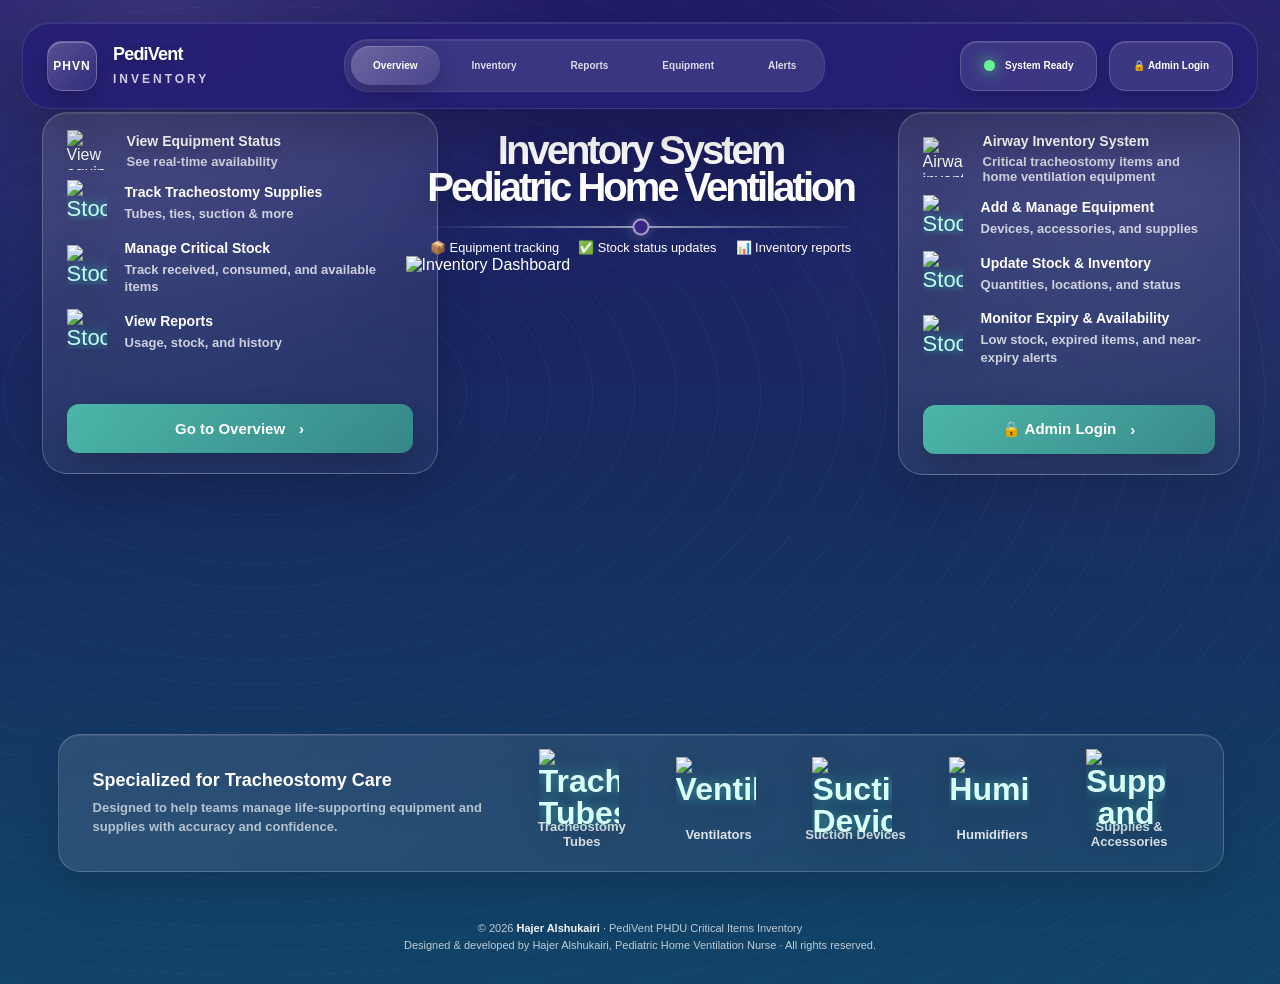
==== index.html @ 20206767 "Add files via upload" ====
<!DOCTYPE html>
<html lang="en">
<head>
  <meta charset="UTF-8" />
  <meta name="viewport" content="width=device-width, initial-scale=1.0" />
  <meta name="author" content="Hajer Alshukairi" />
  <title>PediVent Inventory</title>

  <style>
    * {
      margin: 0;
      padding: 0;
      box-sizing: border-box;
    }

    html,
    body {
      width: 100%;
      min-height: 100%;
      font-family: Arial, Helvetica, sans-serif;
      background: #171b4b;
      overflow-x: hidden;
    }

    body {
      color: #fff;
    }

    .app-copyright{
      position: relative;
      z-index: 2;
      width: min(93%, 1720px);
      margin: 0 auto;
      padding: 20px 16px 30px;
      text-align: center;
      font-size: 11px;
      line-height: 1.55;
      color: rgba(255,255,255,0.72);
    }

    .app-copyright strong{
      color: rgba(255,255,255,0.95);
      font-weight: 800;
    }

    .page {
      width: 100%;
      min-height: 100vh;
      position: relative;
      overflow: hidden;
      background-image:
        linear-gradient(
          180deg,
          rgba(65, 37, 170, 0.30) 0%,
          rgba(32, 93, 170, 0.15) 45%,
          rgba(0, 178, 178, 0.18) 100%
        ),
        url("media/Purple And White Modern Mobile App Promotion Instagram Post.png");
      background-size: cover;
      background-position: center;
      background-repeat: no-repeat;
    }

    .page::before {
      content: "";
      position: absolute;
      inset: 0;
      background:
        radial-gradient(circle at 12% 0%, rgba(255,255,255,0.10), transparent 27%),
        radial-gradient(circle at 90% 20%, rgba(255,255,255,0.08), transparent 28%),
        linear-gradient(180deg, rgba(25, 19, 112, 0.18), rgba(0, 188, 188, 0.10));
      pointer-events: none;
      z-index: 0;
    }

    .page::after {
      content: "";
      position: absolute;
      inset: 0;
      background-image:
        repeating-radial-gradient(
          ellipse at 20% 40%,
          rgba(120, 220, 255, 0.16) 0 1px,
          transparent 1px 42px
        );
      opacity: 0.35;
      pointer-events: none;
      z-index: 0;
    }

    /* ================= NAVBAR ================= */

    .navbar {
      position: fixed;
      top: 22px;
      left: 50%;
      transform: translateX(-50%);
      width: min(93%, 1720px);
      min-height: 86px;
      z-index: 50;

      display: grid;
      grid-template-columns: auto 1fr auto;
      align-items: center;
      gap: 24px;

      padding: 16px 24px;
      border-radius: 28px;

      background: rgba(39, 32, 118, 0.92);
      border: 1px solid rgba(255, 255, 255, 0.10);
      box-shadow:
        0 22px 60px rgba(0, 0, 0, 0.26),
        inset 0 1px 0 rgba(255,255,255,0.10);
      backdrop-filter: blur(14px);
    }

    .brand {
      display: flex;
      align-items: center;
      gap: 16px;
      white-space: nowrap;
    }

    .logo {
      width: 50px;
      height: 50px;
      border-radius: 15px;

      display: flex;
      align-items: center;
      justify-content: center;

      color: #ffffff;
      font-size: 12px;
      font-weight: 900;
      letter-spacing: 1px;

      background: linear-gradient(135deg, rgba(255,255,255,0.22), rgba(255,255,255,0.06));
      border: 1px solid rgba(255, 255, 255, 0.22);
      box-shadow:
        inset 0 1px 0 rgba(255,255,255,0.30),
        0 10px 22px rgba(0,0,0,0.22);
    }

    .brand h2 {
      color: #ffffff;
      font-size: 18px;
      line-height: 1;
      font-weight: 900;
      letter-spacing: -0.8px;
      text-shadow: 0 4px 12px rgba(0,0,0,0.25);
    }

    .brand span {
      display: block;
      margin-top: 9px;
      color: rgba(255,255,255,0.78);
      font-size: 12px;
      font-weight: 900;
      text-transform: uppercase;
      letter-spacing: 3px;
    }

    .nav-links {
      justify-self: center;
      display: flex;
      align-items: center;
      justify-content: center;
      gap: 10px;
      padding: 6px;
      border-radius: 24px;

      background: rgba(255,255,255,0.10);
      border: 1px solid rgba(255,255,255,0.07);
      box-shadow: inset 0 1px 0 rgba(255,255,255,0.08);
    }

    .nav-links a {
      text-decoration: none;
      color: rgba(255,255,255,0.82);
      font-size: 10px;
      font-weight: 900;
      padding: 15px 30px;
      border-radius: 19px;
      transition: 0.25s ease;
    }

    .nav-links a:hover {
      color: #ffffff;
      background: rgba(255,255,255,0.13);
    }

    .nav-links a.active {
      color: #ffffff;
      background: linear-gradient(135deg, rgba(255,255,255,0.24), rgba(255,255,255,0.08));
      box-shadow:
        0 10px 22px rgba(0,0,0,0.20),
        inset 0 1px 0 rgba(255,255,255,0.18);
    }

    .nav-actions {
      display: flex;
      align-items: center;
      justify-content: flex-end;
      gap: 12px;
      white-space: nowrap;
    }

    .status-pill,
    .admin-login-btn {
      height: 50px;
      padding: 0 23px;
      border-radius: 17px;

      display: inline-flex;
      align-items: center;
      justify-content: center;
      gap: 10px;

      color: #ffffff;
      font-size: 10px;
      font-weight: 900;
      text-decoration: none;

      background: rgba(255,255,255,0.10);
      border: 1px solid rgba(255,255,255,0.18);
      box-shadow:
        inset 0 1px 0 rgba(255,255,255,0.12),
        0 8px 20px rgba(0,0,0,0.16);
    }

    .status-dot {
      width: 11px;
      height: 11px;
      border-radius: 50%;
      background: #66f394;
      box-shadow: 0 0 15px rgba(102, 243, 148, 0.95);
    }

    .admin-login-btn:hover {
      transform: translateY(-2px);
      background: rgba(255,255,255,0.16);
    }

    /* ================= HERO ================= */

    .hero {
      position: relative;
      z-index: 2;
      min-height: 100vh;
      padding: 116px 4.5vw 28px;
      display: grid;
      grid-template-rows: auto 1fr auto;
      gap: 18px;
    }

    .hero-header {
      text-align: center;
      margin-top: 0;
      position: relative;
      z-index: 5;
    }

    .hero-title {
      font-size: clamp(40px, 3vw, 60px);
      line-height: 0.93;
      font-weight: 900;
      letter-spacing: -3px;
      color: #ffffff;
      text-shadow: 0 10px 28px rgba(0,0,0,0.35);
      margin-bottom: 20px;
      margin-top: 1rem;
    }

    .divider {
      width: min(430px, 42vw);
      height: 2px;
      margin: 0 auto 12px;
      background: linear-gradient(
        to right,
        transparent,
        rgba(255,255,255,0.55),
        transparent
      );
      position: relative;
    }

    .divider::after {
      content: "";
      width: 13px;
      height: 13px;
      border-radius: 50%;
      position: absolute;
      left: 50%;
      top: 50%;
      transform: translate(-50%, -50%);
      background: #392786;
      border: 2px solid rgba(255,255,255,0.55);
      box-shadow: 0 0 12px rgba(255,255,255,0.25);
    }

    .hero-subtitle {
      font-size: clamp(12px, 1vw, 17px);
      font-weight: 400;
      color: rgba(255,255,255,0.94);
      margin-bottom: 2px;
      text-shadow: 0 5px 14px rgba(0,0,0,0.20);
    }

    .features {
      display: flex;
      align-items: center;
      justify-content: center;
      flex-wrap: wrap;
      gap: 19px;
      margin-bottom: 15px;
      color: #ffffff;
      font-size: clamp(10px, 1vw, 16px);
      font-weight: 500;
    }

    .buttons {
      display: flex;
      align-items: center;
      justify-content: center;
      gap: 14px;
      flex-wrap: wrap;
    }

    .green-btn {
      border: none;
      min-width: 180px;
      height: 40px;
      padding: 0 10px;
      border-radius: 9px;
      color: #123326;
      font-size: 12px;
      font-weight: 800;

      background: linear-gradient(135deg, #a9f3bc, #6dd78a);
      box-shadow:
        0 14px 25px rgba(0,0,0,0.20),
        inset 0 1px 0 rgba(255,255,255,0.36);
      cursor: pointer;
    }

    .green-btn:hover {
      transform: translateY(-2px);
      filter: brightness(1.04);
    }

    /* ================= MAIN AREA ================= */

.showcase {
  position: relative;
  z-index: 4;
  width: 100%; margin-top: 6rem;
  max-width: 1740px;
  display: grid;
  grid-template-columns: 300px minmax(460px, 1fr) 420px;
  align-items: start;
}

.center-visual {
  position: relative;
  display: flex;
  align-items: flex-end;
  justify-content: center;
  margin-top: -8rem; margin-right: -7rem;
}

    .main-img {
      width: min(500px, 100%);
      max-height: 330px;
      object-fit: contain;
      filter: drop-shadow(0 35px 42px rgba(0,0,0,0.48));
      z-index: 3;
    }

    /* ================= SIDE GLASS CARDS ================= */

    .info-card {
      position: relative;
      min-height: 310px;
      padding: 20px 24px;
      border-radius: 25px;
      overflow: hidden;

      background: linear-gradient(
        160deg,
        rgba(255,255,255,0.13),
        rgba(255,255,255,0.045)
      );
      border: 1px solid rgba(255,255,255,0.22);
      box-shadow:
        inset 0 1px 0 rgba(255,255,255,0.12),
        0 22px 45px rgba(0,0,0,0.16);
      backdrop-filter: blur(14px);
    }

.info-card.left {
  justify-self: start;
  margin-top: -17rem;
  margin-left: -1rem; width: 120%;
}

.info-card.right {
  justify-self: end;
  width: 90% !important;
  margin-top: -10rem;
  margin-right: -1rem !important;
}

    .card-title-row {
      display: grid;
      grid-template-columns: 44px 1fr;
      gap: 16px;
      align-items: center;
      margin-bottom: 15px;
    }

.card-main-icon, .mini-icon {
  width: 30px;
  height: 30px;
  border-radius: 15px;
  display: grid;
  place-items: center;
  overflow: visible;
}

.card-main-icon img, .mini-icon img {
  width: 40px; margin-top: -0.4rem;
  height: 40px;
  object-fit: contain;
  display: block;
  filter: drop-shadow(0 8px 14px rgba(0,0,0,0.25));
}

    .card-title-row h3 {
      color: #ffffff;
      font-size: 14px;
      font-weight: 900;
      margin-bottom: 5px;
      text-shadow: 0 4px 12px rgba(0,0,0,0.20);
    }

    .card-title-row p {
      color: rgba(255,255,255,0.77);
      font-size: 13px;
      font-weight: 700;
    }

    .mini-list {
      display: flex;
      flex-direction: column;
      gap: 17px;
    }

    .mini-item {
      display: grid;
      grid-template-columns: 42px 1fr;
      gap: 16px;
      align-items: center;
    }

    .mini-icon {
      width: 38px;
      height: 38px;
      display: grid;
      place-items: center;
      font-size: 22px;
      color: #bffff0;
      text-shadow: 0 0 12px rgba(69,255,218,0.65);
    }

    .mini-item h4 {
      color: #ffffff;
      font-size: 14px;
      font-weight: 900;
      margin-bottom: 5px;
    }

    .mini-item p {
      color: rgba(255,255,255,0.76);
      font-size: 13px;
      line-height: 1.35;
      font-weight: 600;
    }

    .card-btn {
      width: 100%;
      height: 49px;
      border: none;
      border-radius: 12px;
      margin-top: 21px;

      display: flex;
      align-items: center;
      justify-content: center;
      gap: 14px;

      color: #ffffff;
      font-size: 15px;
      font-weight: 900;
      text-decoration: none;

      background: linear-gradient(135deg, rgba(87, 224, 188, 0.75), rgba(64, 170, 150, 0.70));
      box-shadow: 0 15px 30px rgba(0,0,0,0.18);
    }

    .right .card-btn {
        background: linear-gradient(135deg, rgba(87, 224, 188, 0.75), rgba(64, 170, 150, 0.70));
      box-shadow: 0 15px 30px rgba(0,0,0,0.18);
    }

    .card-btn:hover {
      transform: translateY(-2px);
      filter: brightness(1.08);
    }

    .side-img {
      position: absolute;
      pointer-events: none;
      user-select: none;
      object-fit: contain;
      filter: drop-shadow(0 22px 30px rgba(0,0,0,0.35));
    }

    .trach-img {
      left: -85px;
      bottom: 55px;
      width: 180px;
      transform: rotate(-5deg);
    }

    .vent-img {
      right: -120px;
      bottom: -6px;
      width: 250px;
    }

    .right .mini-list {
      width: 72%;
      position: relative;
      z-index: 3;
    }

    .right .card-title-row {
      width: 72%;
      position: relative;
      z-index: 3;
    }

    .right .card-btn {
      width: 76%;
      position: relative;
      z-index: 3;
    }

    /* ================= BOTTOM BAR ================= */

    .bottom-panel {
      position: relative;
      z-index: 4;
      width: min(2260px, 100%);
      margin: 0 auto 0;
      padding: 22px 34px;
      border-radius: 22px;
      margin-top: -2rem;
      display: grid;
      grid-template-columns: 1.2fr 2fr;
      align-items: center;
      gap: 30px;

      background: linear-gradient(
        135deg,
        rgba(255,255,255,0.11),
        rgba(255,255,255,0.04)
      );
      border: 1px solid rgba(255,255,255,0.18);
      box-shadow:
        inset 0 1px 0 rgba(255,255,255,0.10),
        0 18px 38px rgba(0,0,0,0.12);
      backdrop-filter: blur(14px);
    }

    .bottom-text h3 {
      font-size: 18px;
      font-weight: 900;
      color: #ffffff;
      margin-bottom: 8px;
    }

    .bottom-text p {
      color: rgba(255,255,255,0.66);
      font-size: 13px;
      line-height: 1.45;
      font-weight: 600;
    }

    .equipment-row {
      display: grid;
      grid-template-columns: repeat(5, 1fr);
      gap: 18px;
      align-items: center;
    }

    .equipment-item {
      text-align: center;
      color: rgba(255,255,255,0.85);
      font-size: 13px;
      font-weight: 700;
    }

    .equipment-item .eq-icon {
      display: block;
      margin-bottom: 8px;
      font-size: 32px;
      line-height: 1;
      color: #d8fff8;
      text-shadow: 0 0 14px rgba(105,255,232,0.48);
    }

    /* ================= RESPONSIVE ================= */

    @media (max-width: 1400px) {
      .navbar {
        width: calc(100% - 44px);
      }

      .showcase {
        grid-template-columns: 330px minmax(420px, 1fr) 380px;
        gap: 18px;
      }

      .nav-links a {
        padding: 14px 22px;
      }

      .main-img {
        width: min(560px, 100%);
      }

      .vent-img {
        right: -105px;
        width: 230px;
      }
    }

    @media (max-width: 1180px) {
      .navbar {
        grid-template-columns: 1fr;
        position: absolute;
      }

      .brand,
      .nav-actions {
        justify-content: center;
      }

      .nav-links {
        width: 100%;
        overflow-x: auto;
        justify-content: flex-start;
      }

      .nav-links::-webkit-scrollbar {
        display: none;
      }

      .hero {
        padding-top: 270px;
      }

      .showcase {
        grid-template-columns: 1fr;
      }

      .info-card {
        width: min(720px, 100%);
        justify-self: center !important;
        min-height: auto;
      }

      .center-visual {
        order: -1;
      }

      .right .mini-list,
      .right .card-title-row,
      .right .card-btn {
        width: 100%;
      }

      .vent-img,
      .trach-img {
        opacity: 0.22;
      }

      .bottom-panel {
        grid-template-columns: 1fr;
        text-align: center;
        margin-bottom: 30px;
      }
    }

    @media (max-width: 768px) {
      body {
        overflow-y: auto;
      }

      .page {
        min-height: 100vh;
      }

      .navbar {
        top: 12px;
        width: calc(100% - 22px);
        border-radius: 22px;
        padding: 14px;
        gap: 12px;
      }

      .brand h2 {
        font-size: 22px;
      }

      .brand span {
        font-size: 13px;
        letter-spacing: 2px;
      }

      .logo {
        width: 52px;
        height: 52px;
        border-radius: 18px;
        font-size: 14px;
      }

      .nav-links {
        gap: 6px;
        border-radius: 17px;
      }

      .nav-links a {
        font-size: 13px;
        padding: 11px 15px;
        border-radius: 14px;
      }

      .nav-actions {
        flex-wrap: wrap;
      }

      .status-pill,
      .admin-login-btn {
        height: 42px;
        font-size: 13px;
        padding: 0 14px;
      }

      .hero {
        padding: 255px 16px 28px;
        gap: 22px;
      }

      .hero-title {
        font-size: clamp(38px, 12vw, 56px);
        letter-spacing: -1.5px;
      }

      .divider {
        width: 75%;
      }

      .features {
        gap: 10px;
        line-height: 1.5;
      }

      .green-btn {
        height: 43px;
        min-width: 150px;
        font-size: 14px;
      }

      .center-visual {
        min-height: 280px;
      }

      .main-img {
        width: 100%;
        max-height: 300px;
      }

      .info-card {
        padding: 24px 22px;
        border-radius: 22px;
      }

      .trach-img,
      .vent-img {
        display: none;
      }

      .bottom-panel {
        width: 100%;
        padding: 22px 18px;
      }

      .equipment-row {
        grid-template-columns: repeat(2, 1fr);
      }
    }

    @media (max-width: 430px) {
      .hero {
        padding-top: 270px;
      }

      .hero-title {
        font-size: 38px;
      }

      .hero-subtitle {
        font-size: 14px;
      }

      .features {
        font-size: 13px;
      }

      .buttons {
        gap: 9px;
      }

      .green-btn {
        min-width: 135px;
        padding: 0 12px;
      }

      .mini-item {
        grid-template-columns: 34px 1fr;
        gap: 12px;
      }

      .mini-item h4 {
        font-size: 14px;
      }

      .mini-item p {
        font-size: 12px;
      }

      .equipment-row {
        grid-template-columns: 1fr;
      }
    }



    .info-card.right {
  justify-self: end;
  width: 80%;
  margin-top: -17rem;
  margin-right: -1rem;
}

.right .card-title-row {
  width: 100%;
  position: relative;
  z-index: 3;
  grid-template-columns: 44px minmax(0, 1fr);
}

.right .mini-list {
  width: 100%;
  position: relative;
  z-index: 3;
}

.right .card-btn {
  width: 100%;
  position: relative;
  z-index: 3; 
}

.equipment-item .eq-icon {
  width: 54px;
  height: 54px;
  margin: 0 auto 8px;
  display: grid;
  place-items: center;
}

.equipment-item .eq-icon img {
  width: 80px;
  height: 80px;
  object-fit: contain;
  display: block; margin-top: -0.5rem; margin-left: -1REM;
  filter: drop-shadow(0 8px 14px rgba(0,0,0,0.25));
}
  

/* ================= LOGIN POPUP - Same method as index(17) ================= */
.popup-overlay{
  position:fixed;
  inset:0;
  display:none;
  align-items:center;
  justify-content:center;
  background:rgba(12,14,30,.58);
  backdrop-filter:blur(12px);
  z-index:9999;
  padding:22px;
  animation:loginFadeIn .25s ease;
}

.popup-overlay.show{
  display:flex;
}

@keyframes loginFadeIn{
  from{opacity:0;}
  to{opacity:1;}
}

.popup-content{
  position:relative;
  animation:popupZoom .35s ease;
}

@keyframes popupZoom{
  from{transform:scale(.94) translateY(15px); opacity:0;}
  to{transform:scale(1) translateY(0); opacity:1;}
}

.close-btn{
  position:absolute;
  top:-18px;
  right:-18px;
  width:42px;
  height:42px;
  border:none;
  border-radius:50%;
  background:#fff;
  color:#222;
  font-size:28px;
  line-height:1;
  cursor:pointer;
  z-index:200;
  box-shadow:0 10px 28px rgba(0,0,0,.25);
  transition:.2s ease;
}

.close-btn:hover{
  transform:rotate(90deg) scale(1.06);
  color:#ef4444;
}

.login-wrapper{
  position:relative;
  width:900px;
  max-width:calc(100vw - 40px);
  height:540px;
  background:#fff;
  border-radius:32px;
  overflow:hidden;
  box-shadow:0 35px 90px rgba(0,0,0,.28);
}

.form-container{
  position:absolute;
  top:0;
  height:100%;
  width:50%;
  display:flex;
  align-items:center;
  justify-content:center;
  flex-direction:column;
  padding:46px;
  transition:all .75s cubic-bezier(.68,-.55,.27,1.55);
  background:#fff;
  color:#1f2335;
}

.form-container h1{
  font-size:34px;
  margin-bottom:8px;
  letter-spacing:-.5px;
  color:#1f2335;
}

.formHint{
  color:#8a8677;
  font-size:14px;
  margin-bottom:22px;
  text-align:center;
}

.input-group{
  position:relative;
  width:100%;
  margin:8px 0;
}

.input-group input,
.input-group select{
  width:100%;
  padding:15px 46px 15px 16px;
  border:none;
  outline:none;
  background:#f1f2f7;
  border-radius:14px;
  font-size:14px;
  color:#222;
  transition:.2s ease;
}

.input-group input:focus,
.input-group select:focus{
  background:#fff;
  box-shadow:0 0 0 3px rgba(108,92,231,.16);
}

.inputIcon{
  position:absolute;
  right:15px;
  top:50%;
  transform:translateY(-50%);
  color:#8c90a1;
  font-size:17px;
  user-select:none;
}

.eyeBtn{
  position:absolute;
  right:10px;
  top:50%;
  transform:translateY(-50%);
  border:none;
  background:transparent;
  cursor:pointer;
  font-size:18px;
  padding:6px;
}

.formRow{
  width:100%;
  display:flex;
  align-items:center;
  justify-content:space-between;
  gap:12px;
  margin:10px 0 12px;
  font-size:13px;
  color:#8a8677;
}

.formRow label{
  display:flex;
  align-items:center;
  gap:7px;
  cursor:pointer;
  white-space:nowrap;
}

.formRow a{
  color:#4b39d6;
  text-decoration:none;
  font-weight:700;
}

.main-btn{
  width:100%;
  border:none;
  border-radius:999px;
  padding:14px 20px;
  margin-top:6px;
  background:linear-gradient(135deg,#6c5ce7,#9b8cff);
  color:#fff;
  font-weight:900;
  letter-spacing:.6px;
  cursor:pointer;
  transition:.25s ease;
  box-shadow:0 12px 24px rgba(108,92,231,.28);
}

.main-btn:hover{
  transform:translateY(-2px);
  box-shadow:0 16px 30px rgba(108,92,231,.36);
}

.messageBox{
  width:100%;
  min-height:24px;
  margin-top:12px;
  font-size:13px;
  text-align:center;
  font-weight:700;
}

.messageBox.success{color:#16a34a;}
.messageBox.error{color:#ef4444;}

.change-password-overlay{
  position:fixed;
  inset:0;
  display:none;
  align-items:center;
  justify-content:center;
  background:rgba(12,14,30,.65);
  backdrop-filter:blur(12px);
  z-index:10000;
  padding:22px;
}

.change-password-overlay.show{
  display:flex;
}

.change-password-box{
  width:420px;
  max-width:calc(100vw - 40px);
  background:#fff;
  border-radius:24px;
  padding:36px 32px;
  box-shadow:0 35px 90px rgba(0,0,0,.28);
  text-align:center;
}

.change-password-box h2{
  font-size:28px;
  margin-bottom:8px;
  color:#1f2335;
}

.change-password-box p{
  color:#8a8677;
  font-size:14px;
  margin-bottom:22px;
}

.change-password-box .input-group{
  margin:10px 0;
}

.signup-notice-overlay{
  position:fixed;
  inset:0;
  width:100vw;
  height:100vh;
  display:none;
  align-items:center;
  justify-content:center;
  background:rgba(12,14,30,.65);
  backdrop-filter:blur(12px);
  z-index:10001;
  padding:22px;
  animation:loginFadeIn .25s ease;
}

.signup-notice-overlay.show{
  display:flex;
}

.signup-notice-box{
  position:relative;
  width:440px;
  max-width:calc(100vw - 40px);
  background:#fff;
  border-radius:24px;
  padding:38px 34px 32px;
  box-shadow:0 35px 90px rgba(0,0,0,.28);
  text-align:center;
  animation:popupZoom .35s ease;
}

.signup-notice-icon{
  width:64px;
  height:64px;
  margin:0 auto 16px;
  border-radius:18px;
  display:grid;
  place-items:center;
  font-size:30px;
  background:linear-gradient(135deg,#fff7ed,#ffedd5);
}

.signup-notice-box h2{
  font-size:26px;
  margin-bottom:12px;
  color:#1f2335;
}

.signup-notice-box p{
  color:#5b6478;
  font-size:15px;
  margin:0 auto 26px;
  line-height:1.6;
  max-width:320px;
}

.signup-notice-actions{
  display:flex;
  justify-content:center;
}

.signup-notice-actions .main-btn{
  min-width:140px;
  height:44px;
}

.page-section.hidden{display:none !important;}

.reports-content{
  position:relative;
  z-index:4;
  width:100%;
  max-width:min(93%,1200px);
  margin:-1.5rem auto 0;
  padding:0 24px 40px;
}

.reports-panel{
        background: linear-gradient(
        160deg,
        rgba(255,255,255,0.13),
        rgba(255,255,255,0.045)
      );
      border: 1px solid rgba(255,255,255,0.22);
      box-shadow:
        inset 0 1px 0 rgba(255,255,255,0.12),
        0 22px 45px rgba(0,0,0,0.16);
      backdrop-filter: blur(14px);
  border-radius:28px;
  padding:28px 32px 32px;
  box-shadow:0 35px 90px rgba(0,0,0,.28);
  color:#1f2335;
}

.reports-panel .report-sub{
  color:#5b6478;
  font-size:14px;
  margin-bottom:20px;
}

.report-summary{
  display:grid;
  grid-template-columns:repeat(4,1fr);
  gap:12px;
  margin-bottom:22px;
}

.report-kpi{
  background:#f8fbff;
  border:1px solid #e3edf8;
  border-radius:16px;
  padding:14px;
}

.report-kpi small{
  display:block;
  color:#71829e;
  font-size:11px;
  font-weight:700;
  margin-bottom:6px;
}

.report-kpi strong{
  display:block;
  color:#1f2335;
  font-size:22px;
}

.report-table{
  width:100%;
  border-collapse:collapse;
  font-size:13px;
}

.report-table th,
.report-table td{
  padding:12px 10px;
  text-align:left;
  border-bottom:1px solid #e8eef5;
}

.report-table th{
  color:#516987;
  font-size:12px;
  font-weight:800;
  background:#f8fbff;
}

.report-table td{color:#1f2335;}

.report-badge{
  display:inline-block;
  padding:4px 10px;
  border-radius:999px;
  font-size:11px;
  font-weight:800;
}

.report-badge.ok{background:#ecfdf3;color:#15803d;}
.report-badge.low{background:#fff7ed;color:#c2410c;}
.report-badge.critical{background:#fef2f2;color:#dc2626;}
.report-badge.expired{background:#fef2f2;color:#dc2626;}
.report-badge.near{background:#fff7ed;color:#c2410c;}

.report-purpose{
  background:#f8fbff;
  border:1px solid #e3edf8;
  border-radius:16px;
  padding:14px 16px;
  margin-bottom:18px;
  color:#516987;
  font-size:13px;
  line-height:1.55;
}

.report-purpose strong{color:#1f2335;}

.report-links{
  display:flex;
  flex-wrap:wrap;
  gap:10px;
  margin-bottom:18px;
}

.report-links a{
  font-size:12px;
  font-weight:800;
  color:#1d4ed8;
  text-decoration:none;
  background:#eff6ff;
  padding:8px 12px;
  border-radius:999px;
}

.report-toolbar{
  display:flex;
  flex-wrap:wrap;
  align-items:center;
  justify-content:space-between;
  gap:12px;
  margin-bottom:18px;
}

.report-data-status{
  margin:0;
  display:inline-flex;
  align-items:center;
  gap:8px;
  font-size:12px;
  font-weight:700;
  color:rgba(255,255,255,0.88);
  padding:8px 14px;
  border-radius:999px;
  background:rgba(255,255,255,0.10);
  border:1px solid rgba(255,255,255,0.18);
  backdrop-filter:blur(8px);
  line-height:1.35;
}

.report-data-status::before{
  content:'';
  width:7px;
  height:7px;
  border-radius:50%;
  flex-shrink:0;
  background:rgba(255,255,255,0.55);
}

.report-data-status.loading{
  color:rgba(255,255,255,0.85);
  border-color:rgba(147,197,253,0.32);
  background:rgba(147,197,253,0.12);
}

.report-data-status.loading::before{
  background:#93c5fd;
  animation:reportStatusPulse 1.2s ease infinite;
}

.report-data-status.ok{
  color:rgba(255,255,255,0.94);
  border-color:rgba(255,255,255,0.24);
  background:rgba(255,255,255,0.13);
}

.report-data-status.ok::before{
  background:linear-gradient(135deg,#a9f3bc,#6dd78a);
  box-shadow:0 0 10px rgba(109,215,138,0.45);
}

.report-data-status.error{
  color:rgba(255,255,255,0.92);
  border-color:rgba(252,165,165,0.34);
  background:rgba(254,202,202,0.10);
}

.report-data-status.error::before{
  background:#fca5a5;
  box-shadow:0 0 8px rgba(252,165,165,0.35);
}

@keyframes reportStatusPulse{
  0%,100%{opacity:1;transform:scale(1);}
  50%{opacity:.4;transform:scale(.82);}
}

.report-refresh-btn{
  border:1px solid rgba(255,255,255,0.22);
  background:rgba(255,255,255,0.10);
  color:rgba(255,255,255,0.92);
  padding:8px 14px;
  border-radius:999px;
  font-size:12px;
  font-weight:800;
  cursor:pointer;
  backdrop-filter:blur(8px);
  transition:background .2s ease, border-color .2s ease;
}

.report-refresh-btn:hover{
  background:rgba(255,255,255,0.18);
  border-color:rgba(255,255,255,0.32);
}
.report-refresh-btn:disabled{opacity:.55;cursor:not-allowed;}

.report-filter-group{
  flex:1;
  min-width:180px;
}

.report-filter-row{
  display:flex;
  flex-wrap:wrap;
  gap:14px;
  margin-bottom:16px;
}

.report-filter-label{
  display:block;
  font-size:11px;
  font-weight:800;
  color:#71829e;
  margin-bottom:8px;
  letter-spacing:.04em;
  text-transform:uppercase;
}

.report-filter-select{
  width:100%;
  border:1px solid #dbe7f5;
  background:#fff;
  color:#1f2335;
  padding:10px 14px;
  border-radius:14px;
  font-size:13px;
  font-weight:700;
  cursor:pointer;
  outline:none;
  appearance:none;
  background-image:url("data:image/svg+xml,%3Csvg xmlns='http://www.w3.org/2000/svg' width='12' height='8' viewBox='0 0 12 8'%3E%3Cpath fill='%23516987' d='M1 1l5 5 5-5'/%3E%3C/svg%3E");
  background-repeat:no-repeat;
  background-position:right 14px center;
  padding-right:36px;
}

.report-filter-select:hover{border-color:#b8cce8;}
.report-filter-select:focus{
  border-color:#1d4ed8;
  box-shadow:0 0 0 3px rgba(29,78,216,.12);
}

.report-table-wrap{
  overflow:auto;
  border:1px solid #e8eef5;
  border-radius:16px;
}

@media (max-width:760px){
  .report-summary{grid-template-columns:1fr 1fr;}
  .report-table{font-size:12px;}
}

.sign-in{
  left:0;
  z-index:2;
}

.sign-up{
  left:0;
  opacity:0;
  z-index:1;
}

.login-wrapper.active .sign-in{
  transform:translateX(100%);
  opacity:0;
  z-index:1;
}

.login-wrapper.active .sign-up{
  transform:translateX(100%);
  opacity:1;
  z-index:5;
}

.toggle-container{
  position:absolute;
  top:0;
  left:50%;
  width:50%;
  height:100%;
  overflow:hidden;
  transition:all .75s cubic-bezier(.68,-.55,.27,1.55);
  z-index:100;
  border-radius:100px 0 0 100px;
}

.login-wrapper.active .toggle-container{
  transform:translateX(-100%);
  border-radius:0 100px 100px 0;
}

.toggle{
  position:relative;
  left:-100%;
  width:200%;
  height:100%;
  background:
    linear-gradient(rgba(20,16,75,0.50), rgba(20,16,75,0.50)),
    url("media/Purple And White Modern Mobile App Promotion Instagram Post.png");
  background-size:cover;
  background-position:center;
  background-repeat:no-repeat;
  color:white;
  transform:translateX(0);
  transition:all .75s cubic-bezier(.68,-.55,.27,1.55);
}

.login-wrapper.active .toggle{
  transform:translateX(50%);
}

.toggle-panel{
  position:absolute;
  width:50%;
  height:100%;
  display:flex;
  flex-direction:column;
  justify-content:center;
  align-items:center;
  text-align:center;
  padding:44px;
}

.toggle-panel h1{
  font-size:36px;
  margin-bottom:12px;
  color:#fff;
}

.toggle-panel p{
  max-width:310px;
  line-height:1.7;
  color:rgba(255,255,255,.9);
  margin-bottom:26px;
}

.toggle-left{
  transform:translateX(-200%);
}

.login-wrapper.active .toggle-left{
  transform:translateX(0);
}

.toggle-right{
  right:0;
  transform:translateX(0);
}

.login-wrapper.active .toggle-right{
  transform:translateX(200%);
}

.ghost-btn{
  padding:13px 44px;
  border-radius:999px;
  background:transparent;
  border:2px solid #fff;
  color:#fff;
  font-weight:900;
  cursor:pointer;
  letter-spacing:.5px;
  transition:.25s ease;
}

.ghost-btn:hover{
  background:#fff;
  color:#4b39d6;
  transform:translateY(-2px);
}

.rolePreview{
  width:100%;
  display:grid;
  grid-template-columns:repeat(3, 1fr);
  gap:8px;
  margin-bottom:18px;
}

.roleChip{
  padding:8px 10px;
  border-radius:999px;
  background:rgba(108,92,231,.1);
  color:#4b39d6;
  font-size:12px;
  font-weight:800;
  text-align:center;
}

@media(max-width:900px){
  .login-wrapper{
    height:690px;
    width:430px;
  }

  .form-container{
    width:100%;
    height:70%;
    top:30%;
    padding:32px;
  }

  .sign-in,
  .sign-up{
    left:0;
  }

  .sign-up{
    transform:translateY(100%);
    opacity:0;
  }

  .login-wrapper.active .sign-in{
    transform:translateY(100%);
    opacity:0;
  }

  .login-wrapper.active .sign-up{
    transform:translateY(0);
    opacity:1;
  }

  .toggle-container{
    top:0;
    left:0;
    width:100%;
    height:30%;
    border-radius:0 0 70px 70px;
  }

  .login-wrapper.active .toggle-container{
    transform:translateY(0);
    border-radius:0 0 70px 70px;
  }

  .toggle{
    width:100%;
    height:200%;
    left:0;
    top:-100%;
  }

  .login-wrapper.active .toggle{
    transform:translateY(50%);
  }

  .toggle-panel{
    width:100%;
    height:50%;
    padding:26px;
  }

  .toggle-left{
    transform:translateY(-200%);
  }

  .login-wrapper.active .toggle-left{
    transform:translateY(0);
  }

  .toggle-right{
    right:auto;
    bottom:0;
  }

  .login-wrapper.active .toggle-right{
    transform:translateY(200%);
  }

  .toggle-panel h1{
    font-size:27px;
  }

  .toggle-panel p{
    display:none;
  }
}

  </style>
</head>

<body>

  <main class="page">

    <!-- ================= NAVBAR ================= -->
    <nav class="navbar">
      <div class="brand">
        <div class="logo">PHVN</div>
        <div>
          <h2>PediVent</h2>
          <span>Inventory</span>
        </div>
      </div>

      <div class="nav-links">
        <a href="#" class="active" data-page="overview" onclick="showPage(event, 'overview')">Overview</a>
        <a href="#" onclick="openSignupNotice(event, 'Inventory')">Inventory</a>
        <a href="#" data-page="reports" onclick="showPage(event, 'reports')">Reports</a>
        <a href="#" onclick="openSignupNotice(event, 'Equipment')">Equipment</a>
        <a href="#" onclick="openSignupNotice(event, 'Alerts')">Alerts</a>
      </div>

      <div class="nav-actions">
        <span class="status-pill">
          <span class="status-dot"></span>
          System Ready
        </span>

        <a href="#" class="admin-login-btn" onclick="openAdminLogin(event)">🔒 Admin Login</a>
      </div>
    </nav>

    <!-- ================= OVERVIEW ================= -->
    <section class="hero page-section" id="overviewSection">

      <div class="hero-header">
        <h1 class="hero-title">
          Inventory System<br>
          Pediatric Home Ventilation
        </h1>

        <div class="divider"></div>

        <div class="features">
          <span>📦 Equipment tracking</span>
          <span>✅ Stock status updates</span>
          <span>📊 Inventory reports</span>
        </div>
            </div>

      <!-- ================= MIDDLE SHOWCASE ================= -->
      <div class="showcase">

        <!-- LEFT CARD -->
        <aside class="info-card left">

          <div class="card-title-row">
            <div class="card-main-icon">
            <img src="media/2.png" alt="View equipment status"></div>
            <div>
              <h3>View Equipment Status</h3>
              <p>See real-time availability</p>
            </div>
          </div>

          <div class="mini-list">
            <div class="mini-item">
              <div class="mini-icon">
             <img src="media/3.png" alt="Stock"></div>
              <div>
                <h4>Track Tracheostomy Supplies</h4>
                <p>Tubes, ties, suction & more</p>
              </div>
            </div>
                      <div class="mini-list">
            <div class="mini-item">
              <div class="mini-icon">
  <img src="media/4.png" alt="Stock">
</div>
              <div>
                 <h4>Manage Critical Stock</h4>
        <p>Track received, consumed, and available items</p>
              </div>
            </div>

            <div class="mini-item" onclick="showPage(event, 'reports')" style="cursor:pointer;">
              <div class="mini-icon">
  <img src="media/5.png" alt="Stock">
</div>
              <div>
                <h4>View Reports</h4>
                <p>Usage, stock, and history</p>
              </div>
            </div>
          </div>

          

          <a href="#" class="card-btn" style="margin-top: 2.2rem;" onclick="showPage(event, 'overview')">
            Go to Overview
            <span>›</span>
          </a>
        </aside>

        <!-- CENTER IMAGE -->
        <div class="center-visual">
          <img
            src="media/Untitled design (588).png"
            alt="Inventory Dashboard"
            class="main-img"
          />
        </div>

        <!-- RIGHT CARD -->
        <aside class="info-card right">

         <div class="card-title-row">
            <div class="card-main-icon">
  <img src="media/6.png" alt="Airway inventory system">
</div>
            <div>
<h3>Airway Inventory System</h3>
      <p>Critical tracheostomy items and home ventilation equipment</p>
            </div>
          </div>

          <div class="mini-list">
            <div class="mini-item">
              <div class="mini-icon">
  <img src="media/7.png" alt="Stock">
</div>
              <div>
              <h4>Add & Manage Equipment</h4>
              <p>Devices, accessories, and supplies</p>
              </div>
            </div>

                      <div class="mini-list">
            <div class="mini-item">
              <div class="mini-icon">
  <img src="media/8.png" alt="Stock">
</div>
              <div>
                <h4>Update Stock & Inventory</h4>
                <p>Quantities, locations, and status</p>
              </div>
            </div>
                      <div class="mini-list">
            <div class="mini-item">
              <div class="mini-icon">
  <img src="media/9.png" alt="Stock">
</div>
              <div>
        <h4>Monitor Expiry & Availability</h4>
        <p>Low stock, expired items, and near-expiry alerts</p>
              </div>
            </div>

          <a href="#" class="card-btn" onclick="openAdminLogin(event)">
            🔒 Admin Login
            <span>›</span>
          </a>
        </aside>

      </div>

      <!-- ================= BOTTOM PANEL ================= -->
      <div class="bottom-panel">

        <div class="bottom-text">
          <h3>Specialized for Tracheostomy Care</h3>
          <p>
            Designed to help teams manage life-supporting equipment and supplies
            with accuracy and confidence.
          </p>
        </div>

        <div class="equipment-row">
          <div class="equipment-item">
              <span class="eq-icon">
      <img src="media/10.png" alt="Tracheostomy Tubes">
    </span>
            Tracheostomy Tubes
          </div>

          <div class="equipment-item">
                <span class="eq-icon">
      <img src="media/11.png" alt="Ventilators">
    </span>
            Ventilators
          </div>

          <div class="equipment-item">
               <span class="eq-icon">
      <img src="media/12.png" alt="Suction Devices">
    </span>
            Suction Devices
          </div>

          <div class="equipment-item">
              <span class="eq-icon">
      <img src="media/13.png" alt="Humidifiers">
    </span>
            Humidifiers
          </div>

          <div class="equipment-item">
              <span class="eq-icon">
      <img src="media/14.png" alt="Supplies and Accessories">
    </span>
            Supplies & Accessories
          </div>
        </div>

      </div>

    </section>

    <!-- ================= REPORTS ================= -->
    <section class="hero page-section reports-page hidden" id="reportsSection">
      <div class="hero-header">
        <h1 class="hero-title">
          PHDU Critical Items Report
        </h1>
      </div>

      <div class="reports-content">
        <div class="reports-panel">
          
          <div class="report-toolbar">
            <p class="report-data-status loading" id="reportDataStatus">Loading from Google Sheet…</p>
            <button type="button" class="report-refresh-btn" id="reportRefreshBtn" onclick="refreshReportFromSheet()">↻ Refresh</button>
          </div>

          <div class="report-links">
            <a href="https://docs.google.com/forms/d/e/1FAIpQLScCaS3_h_hrzSs0IRABX8d5pazPD3CwaJMN_gKXOrMzJKxX2A/viewform" target="_blank" rel="noopener">Open Google Form</a>
          </div>

          <div class="report-summary">
            <div class="report-kpi"><small>Total Entries</small><strong id="reportTotalItems">0</strong></div>
            <div class="report-kpi"><small>Received Stock</small><strong id="reportReceivedCount">0</strong></div>
            <div class="report-kpi"><small>Consumed</small><strong id="reportConsumedCount">0</strong></div>
            <div class="report-kpi"><small>Expired / Near Expiry</small><strong id="reportExpiryCount">0</strong></div>
          </div>

          <div class="report-filter-row">
            <div class="report-filter-group">
              <label class="report-filter-label" for="reportCategorySelect">Category</label>
              <select id="reportCategorySelect" class="report-filter-select" onchange="setReportCategory(this.value)"></select>
            </div>

            <div class="report-filter-group">
              <label class="report-filter-label" for="reportActionSelect">Action</label>
              <select id="reportActionSelect" class="report-filter-select" onchange="setReportAction(this.value)"></select>
            </div>
          </div>

          <div class="report-table-wrap">
            <table class="report-table">
              <thead>
                <tr>
                  <th>Date</th>
                  <th>Category</th>
                  <th>Item</th>
                  <th>Action</th>
                  <th>Stock / Usage</th>
                  <th>Qty</th>
                  <th>Expiry</th>
                  <th>Validity</th>
                </tr>
              </thead>
              <tbody id="inventoryReportBody"></tbody>
            </table>
          </div>
        </div>
      </div>
    </section>

    <footer class="app-copyright">
      <p>© 2026 <strong>Hajer Alshukairi</strong> · PediVent PHDU Critical Items Inventory</p>
      <p>Designed &amp; developed by Hajer Alshukairi, Pediatric Home Ventilation Nurse · All rights reserved.</p>
    </footer>

  </main>


  <!-- ================= LOGIN POPUP - Same method as index(17) ================= -->
  <div class="popup-overlay" id="popup">
    <div class="popup-content">
      <button class="close-btn" onclick="closePopup()">×</button>

      <div class="login-wrapper" id="container">

        <!-- Sign Up Form -->
        <div class="form-container sign-up">
          <h1>Create Account</h1>
          <div class="formHint">Request access — after admin approval, sign in with full name and role</div>

          <div class="input-group">
            <input type="text" id="newName" placeholder="Full Name" />
            <span class="inputIcon">👤</span>
          </div>

          <div class="input-group">
            <input type="text" id="newEmail" placeholder="Work Email" />
            <span class="inputIcon">✉️</span>
          </div>

          <div class="input-group">
            <select id="newRole">
              <option value="">Select Role</option>
              <option>Admin</option>
              <option>Home Ventilation Nurse</option>
              <option>Respiratory Therapist</option>
              <option>Biomedical Engineer</option>
              <option>Equipment Coordinator</option>
            </select>
            <span class="inputIcon">🧩</span>
          </div>

          <div class="input-group">
            <input type="password" id="newPassword" placeholder="Password" />
            <button class="eyeBtn" type="button" onclick="togglePassword('newPassword', this)">👁️</button>
          </div>

          <button class="main-btn" onclick="createAccount()">SIGN UP</button>
          <div class="messageBox" id="signupMessage"></div>
        </div>

        <!-- Sign In Form -->
        <div class="form-container sign-in">
          <h1>Sign In</h1>
          <div class="formHint">Sign in with your full name, password, and role</div>

          <div class="rolePreview">
            <div class="roleChip">Doctor</div>
            <div class="roleChip">Nurse</div>
            <div class="roleChip">RT</div>
          </div>

       <div class="input-group">
  <input type="text" id="loginEmail" placeholder="Full Name" value="" />
  <span class="inputIcon">👤</span>
</div>

          <div class="input-group">
            <input type="password" id="loginPassword" placeholder="Password" value="" />
            <button class="eyeBtn" type="button" onclick="togglePassword('loginPassword', this)">👁️</button>
          </div>

          <div class="input-group">
            <select id="loginRole">
              <option></option>
              <option>Admin</option>
              <option>Home Ventilation Nurse</option>
              <option>Respiratory Therapist</option>
              <option>Biomedical Engineer</option>
              <option>Equipment Coordinator</option>
            </select>
            <span class="inputIcon">🧩</span>
          </div>

          <div class="formRow">
            <label><input type="checkbox" id="rememberMe" checked /> Remember me</label>
            <a href="#" onclick="forgotPassword(event)">Forgot password?</a>
          </div>

          <button class="main-btn" onclick="loginUser()">SIGN IN</button>
          <div class="messageBox" id="loginMessage"></div>
        </div>

        <!-- Moving Panel -->
        <div class="toggle-container">
          <div class="toggle">

            <div class="toggle-panel toggle-left">
              <h1>Welcome Back!</h1>
              <p>Already have access? Sign in and continue inventory management.</p>
              <button class="ghost-btn" id="login" type="button">SIGN IN</button>
            </div>

            <div class="toggle-panel toggle-right">
              <h1>Hello, Team!</h1>
              <p>Request access to manage pediatric home ventilation equipment and stock.</p>
              <button class="ghost-btn" id="register" type="button">SIGN UP</button>
            </div>

          </div>
        </div>

      </div>
    </div>
  </div>

  <div class="change-password-overlay" id="changePasswordPopup">
    <div class="change-password-box">
      <h2>Change Password</h2>
      <p>First login detected. Please set a new password to continue.</p>

      <div class="input-group">
        <input type="password" id="changeNewPassword" placeholder="New Password" />
        <button class="eyeBtn" type="button" onclick="togglePassword('changeNewPassword', this)">👁️</button>
      </div>

      <div class="input-group">
        <input type="password" id="changeConfirmPassword" placeholder="Confirm Password" />
        <button class="eyeBtn" type="button" onclick="togglePassword('changeConfirmPassword', this)">👁️</button>
      </div>

      <button class="main-btn" onclick="submitPasswordChange()">Save & Continue</button>
      <div class="messageBox" id="changePasswordMessage"></div>
    </div>
  </div>

  <div class="signup-notice-overlay" id="signupNoticePopup">
    <div class="signup-notice-box" onclick="event.stopPropagation()">
      <button class="close-btn" onclick="closeSignupNotice()" style="top:-18px;right:-18px;">×</button>
      <div class="signup-notice-icon">🔒</div>
      <h2>Sign Up Required</h2>
      <p id="signupNoticeText">You must sign up or sign in to access Alerts.</p>
      <div class="signup-notice-actions">
        <button class="main-btn" onclick="goToSignupFromNotice()">Sign Up</button>
      </div>
    </div>
  </div>

  <script src="https://www.gstatic.com/firebasejs/10.14.1/firebase-app-compat.js"></script>
  <script src="https://www.gstatic.com/firebasejs/10.14.1/firebase-auth-compat.js"></script>
  <script src="https://www.gstatic.com/firebasejs/10.14.1/firebase-firestore-compat.js"></script>
  <script src="firebase-users.js"></script>
  <script>
    const popup = document.getElementById('popup');
    const container = document.getElementById('container');
    const registerBtn = document.getElementById('register');
    const loginBtn = document.getElementById('login');
    const changePasswordPopup = document.getElementById('changePasswordPopup');

    let pendingLoginUser = null;
    let pendingRemember = false;
    let pendingUsername = '';

    const DEFAULT_ADMIN = {
      id: 1,
      name: 'Hajer',
      username: 'Hajer2007',
      email: 'Hajer2007',
      phone: 'Not added',
      role: 'Admin',
      area: 'Pediatric Home Ventilation',
      profileType: 'Inventory Team Member',
      password: '1234',
      status: 'approved',
      mustChangePassword: true
    };

    const USERS_STORAGE_KEY = 'users';

    function getStoredUsers(){
      try{
        const users = JSON.parse(localStorage.getItem(USERS_STORAGE_KEY) || '[]');
        return Array.isArray(users) ? users : [];
      }catch(error){
        return [];
      }
    }

    function saveStoredUsers(users){
      localStorage.setItem(USERS_STORAGE_KEY, JSON.stringify(users));
      localStorage.setItem('usersUpdatedAt', String(Date.now()));
    }

    function buildAccountRequest({ name, email, role, password }){
      return {
        id: Date.now(),
        name,
        email,
        username: name,
        phone: 'Not added',
        role,
        area: 'Pediatric Home Ventilation',
        profileType: 'Inventory Team Member',
        password,
        status: 'pending',
        mustChangePassword: false,
        requestDate: new Date().toLocaleString(),
        source: 'index-signup'
      };
    }

    function ensureDefaultAdminExists(){
      const users = getStoredUsers();
      const adminKey = 'hajer2007';
      const adminIndex = users.findIndex(u =>
        u.role === 'Admin' &&
        (
          String(u.username || '').toLowerCase() === adminKey ||
          String(u.email || '').toLowerCase() === adminKey ||
          String(u.name || '').toLowerCase() === 'hajer'
        )
      );

      if(adminIndex === -1){
        users.unshift({ ...DEFAULT_ADMIN });
        saveStoredUsers(users);
        return;
      }

      const admin = users[adminIndex];
      let updated = false;
      const repaired = {
        ...DEFAULT_ADMIN,
        ...admin,
        id: admin.id || DEFAULT_ADMIN.id,
        role: 'Admin',
        status: 'approved',
        username: admin.username || DEFAULT_ADMIN.username,
        email: admin.email || DEFAULT_ADMIN.email,
        name: admin.name || DEFAULT_ADMIN.name
      };

      if(admin.status !== 'approved' || admin.role !== 'Admin'){
        users[adminIndex] = repaired;
        updated = true;
      }

      if(updated) saveStoredUsers(users);
    }

    function clearLoginForm(){
      document.getElementById('loginEmail').value = '';
      document.getElementById('loginPassword').value = '';
      document.getElementById('loginRole').value = '';
    }

    function clearSignupForm(){
      document.getElementById('newName').value = '';
      document.getElementById('newEmail').value = '';
      document.getElementById('newRole').value = '';
      document.getElementById('newPassword').value = '';
    }

    function findAccountByUsername(username){
      const key = username.toLowerCase();
      return getStoredUsers().find(u =>
        String(u.username || '').toLowerCase() === key ||
        String(u.name || '').toLowerCase() === key ||
        String(u.email || '').toLowerCase() === key
      );
    }

    function findUser(username, password, role){
      const account = findAccountByUsername(username);
      if(!account || account.status !== 'approved') return null;
      if(account.password !== password || account.role !== role) return null;
      return account;
    }

    function findPendingUser(username, password, role){
      const account = findAccountByUsername(username);
      if(!account || account.status !== 'pending') return null;
      if(account.password !== password || account.role !== role) return null;
      return account;
    }

    function getRedirectPage(user){
      return user.role === 'Admin' ? 'admin.html' : 'DashBoard.html';
    }

    function completeLogin(user, remember, username){
      if(remember){
        localStorage.setItem('pediventRememberLogin', JSON.stringify({ email: username, role: user.role }));
      }else{
        localStorage.removeItem('pediventRememberLogin');
      }

      PediVentFirebase.cacheSession(user);
      window.location.href = getRedirectPage(user);
    }

    function openChangePasswordPopup(){
      document.getElementById('changeNewPassword').value = '';
      document.getElementById('changeConfirmPassword').value = '';
      document.getElementById('changePasswordMessage').textContent = '';
      document.getElementById('changePasswordMessage').className = 'messageBox';
      changePasswordPopup.classList.add('show');
      document.body.style.overflow = 'hidden';
    }

    function openPopup(event){
      if(event) event.preventDefault();
      popup.classList.add('show');
      document.body.style.overflow = 'hidden';
    }

    function openAdminLogin(event){
      if(event) event.preventDefault();
      ensureDefaultAdminExists();
      container.classList.remove('active');
      clearMessages();
      document.getElementById('loginRole').value = 'Admin';
      openPopup();
      setTimeout(function(){
        document.getElementById('loginEmail').focus();
      }, 120);
    }

    function closePopup(){
      popup.classList.remove('show');
      document.body.style.overflow = 'auto';
      clearMessages();
    }

    popup.addEventListener('click', function(e){
      if(e.target === popup){
        closePopup();
      }
    });

    document.addEventListener('keydown', function(e){
      if(e.key === 'Escape'){
        if(document.getElementById('signupNoticePopup').classList.contains('show')){
          closeSignupNotice();
          return;
        }
        closePopup();
      }
    });

    function showPage(event, page){
      if(event) event.preventDefault();
      document.getElementById('overviewSection').classList.toggle('hidden', page !== 'overview');
      document.getElementById('reportsSection').classList.toggle('hidden', page !== 'reports');
      document.querySelectorAll('.nav-links a[data-page]').forEach(function(link){
        link.classList.toggle('active', link.dataset.page === page);
      });
      if(page === 'reports'){
        resetReportFilters();
        loadAndRenderInventoryReport();
      }
      window.scrollTo({ top: 0, behavior: 'smooth' });
    }

    registerBtn.onclick = function(){
      container.classList.add('active');
      clearMessages();
      clearSignupForm();
    };

    loginBtn.onclick = function(){
      container.classList.remove('active');
      clearMessages();
      clearLoginForm();
    };

    function togglePassword(inputId, btn){
      const input = document.getElementById(inputId);
      if(input.type === 'password'){
        input.type = 'text';
        btn.textContent = '🙈';
      }else{
        input.type = 'password';
        btn.textContent = '👁️';
      }
    }

    function clearMessages(){
      const loginMessage = document.getElementById('loginMessage');
      const signupMessage = document.getElementById('signupMessage');
      loginMessage.textContent = '';
      signupMessage.textContent = '';
      loginMessage.className = 'messageBox';
      signupMessage.className = 'messageBox';
    }

    function showMessage(id, text, type){
      const box = document.getElementById(id);
      box.textContent = text;
      box.className = 'messageBox ' + type;
    }

    async function createAccount(){
      const name = document.getElementById('newName').value.trim();
      const email = document.getElementById('newEmail').value.trim();
      const role = document.getElementById('newRole').value;
      const password = document.getElementById('newPassword').value.trim();

      if(!name || !email || !role || !password){
        showMessage('signupMessage', 'Please complete all fields.', 'error');
        return;
      }

      try{
        await PediVentFirebase.signUpAccount({ name: name, email: email, role: role, password: password });
        clearSignupForm();
        showMessage(
          'signupMessage',
          'Request sent to admin. After approval, sign in with Full Name: ' + name + ' and Role: ' + role + '.',
          'success'
        );
        setTimeout(function(){
          container.classList.remove('active');
          clearLoginForm();
          clearMessages();
        }, 1100);
      }catch(error){
        showMessage('signupMessage', PediVentFirebase.mapAuthError(error), 'error');
      }
    }

    async function loginUser(){
      const username = document.getElementById('loginEmail').value.trim();
      const password = document.getElementById('loginPassword').value.trim();
      const role = document.getElementById('loginRole').value;
      const remember = document.getElementById('rememberMe').checked;

      if(!username || !password || !role){
        showMessage('loginMessage', 'Please complete all fields.', 'error');
        return;
      }

      try{
        const user = await PediVentFirebase.signInAccount(username, password, role);

        if(user.mustChangePassword){
          pendingLoginUser = user;
          pendingRemember = remember;
          pendingUsername = username;
          closePopup();
          openChangePasswordPopup();
          showMessage('changePasswordMessage', 'First login: please set a new password.', 'success');
          return;
        }

        showMessage('loginMessage', user.role === 'Admin' ? 'Access granted. Opening admin page...' : 'Access granted. Opening dashboard...', 'success');
        setTimeout(function(){ completeLogin(user, remember, username); }, 650);
      }catch(error){
        showMessage('loginMessage', PediVentFirebase.mapAuthError(error), 'error');
      }
    }

    async function submitPasswordChange(){
      const newPassword = document.getElementById('changeNewPassword').value.trim();
      const confirmPassword = document.getElementById('changeConfirmPassword').value.trim();

      if(!newPassword || !confirmPassword){
        showMessage('changePasswordMessage', 'Please complete both password fields.', 'error');
        return;
      }

      if(newPassword.length < 6){
        showMessage('changePasswordMessage', 'Password must be at least 6 characters.', 'error');
        return;
      }

      if(newPassword !== confirmPassword){
        showMessage('changePasswordMessage', 'Passwords do not match.', 'error');
        return;
      }

      if(newPassword === '1234' || newPassword === '123456'){
        showMessage('changePasswordMessage', 'Please choose a different password.', 'error');
        return;
      }

      if(!pendingLoginUser){
        showMessage('changePasswordMessage', 'User account not found.', 'error');
        return;
      }

      try{
        const updatedUser = await PediVentFirebase.updateCurrentPassword(newPassword);
        showMessage('changePasswordMessage', updatedUser.role === 'Admin' ? 'Password updated. Opening admin page...' : 'Password updated. Opening dashboard...', 'success');
        setTimeout(function(){ completeLogin(updatedUser, pendingRemember, pendingUsername); }, 650);
      }catch(error){
        showMessage('changePasswordMessage', PediVentFirebase.mapAuthError(error), 'error');
      }
    }

    function forgotPassword(event){
      event.preventDefault();
      showMessage('loginMessage', 'Contact your admin to reset your password.', 'success');
    }

    function isUserLoggedIn(){
      return sessionStorage.getItem('pediventLoggedIn') === 'true';
    }

    function openSignupNotice(event, section){
      event.preventDefault();
      if(isUserLoggedIn()) return;
      document.getElementById('signupNoticeText').textContent =
        'You must sign up or sign in to access ' + section + '.';
      document.getElementById('signupNoticePopup').classList.add('show');
      document.body.style.overflow = 'hidden';
    }

    function closeSignupNotice(){
      document.getElementById('signupNoticePopup').classList.remove('show');
      document.body.style.overflow = 'auto';
    }

    function goToSignupFromNotice(){
      closeSignupNotice();
      openPopup({ preventDefault: function(){} });
      document.getElementById('register').click();
    }

    const CRITICAL_INVENTORY_KEY = 'criticalInventoryResponses';
    const CRITICAL_INVENTORY_SYNC_KEY = 'criticalInventoryResponses_syncedAt';
    const CRITICAL_INVENTORY_VERSION_KEY = 'criticalInventoryResponses_version';
    const CRITICAL_INVENTORY_DATA_VERSION = '5';
    const FORM_CATEGORIES = ['All', 'Airway Items', 'PPE', 'Hygienic Items', 'Patient Care', 'Procedure Items'];
    const REPORT_ACTIONS = ['All', 'Received stock', 'Consumed', 'Not available'];
    let activeReportCategory = 'All';
    let activeReportAction = 'All';
    let reportRowsCache = [];
    let reportSheetLoading = false;

    const GOOGLE_SHEET_CONFIG = {
      publishedCsvUrl: 'https://docs.google.com/spreadsheets/d/e/2PACX-1vTfx6An0qTHLgmk44-OSi2hkzkZ58NFN7P5j2GY6PN4ejYBVIfWio4q_kbCGgJdDUt7I4HUiFm3-waj/pub?gid=1822273174&single=true&output=csv',
      sheetId: '15N8UsOF6LdAz21pV3pqikypnREumPK_oredz108umoY',
      gid: '1822273174',
      appsScriptUrl: ''
    };

    const SHEET_FIELD_ALIASES = {
      date: ['date', 'entry date', 'timestamp'],
      category: ['item category', 'category', 'select category'],
      item: ['item', 'critical item', 'select item', 'item name'],
      action: ['was the item received or consumed', 'action', 'select action'],
      stockMethod: ['how was the item added to the store stock', 'stock method', 'how was stock received', 'indented from'],
      consumeMethod: ['how was the item consumed', 'consume method', 'usage method'],
      indentNumber: ['indent number', 'indent #', 'indent no'],
      quantity: ['number of items consumed/ added to the stock', 'quantity', 'qty', 'amount'],
      expiryDate: ['expiry date', 'expiry', 'expiration date'],
      validity: ['validity', 'status', 'expiry status'],
      incidentNumber: ['incident number', 'incident #', 'incident no'],
      barwaNumber: ['barwa number', 'barwa #', 'barwa no']
    };

    const defaultCriticalInventoryResponses = [
      { date:'01/09/2025', category:'Airway Items', item:'Tracheostomy Tie', action:'Received stock', stockMethod:'Indented from RH store', indentNumber:'123', quantity:500, expiryDate:'01/01/2026', validity:'Expired' },
      { date:'01/09/2025', category:'Airway Items', item:'Tracheostomy Polymem Dressing', action:'Received stock', stockMethod:'Indented from RH store', indentNumber:'123', quantity:5000, expiryDate:'01/01/2027', validity:'Near Expiry' },
      { date:'01/09/2025', category:'Airway Items', item:'Tracheostomy Tube', trachTubeType:'Pediatric uncuffed', trachTubeSize:'4.5', action:'Received stock', stockMethod:'Indented from RH store', indentNumber:'122', quantity:7, expiryDate:'12/12/2026', validity:'Near Expiry' },
      { date:'01/09/2025', category:'Airway Items', item:'Tracheostomy Tube', trachTubeType:'Pediatric uncuffed', trachTubeSize:'4.5', action:'Received stock', stockMethod:'Indented from RH store', indentNumber:'12', quantity:7, expiryDate:'20/12/2024', validity:'Expired' },
      { date:'01/09/2025', category:'Airway Items', item:'Tracheostomy Tube', trachTubeType:'Pediatric uncuffed', trachTubeSize:'4.5', action:'Consumed', consumeMethod:'Used for pt', quantity:9, expiryDate:'20/12/2026', validity:'Near Expiry' },
      { date:'02/09/2025', category:'Airway Items', item:'Tracheostomy Tube', trachTubeType:'Pediatric uncuffed', trachTubeSize:'4.5', action:'Not available', quantity:234, indentNumber:'1234', validity:'Expired' },
      { date:'09/09/2025', category:'Airway Items', item:'Tracheostomy Tube', trachTubeType:'Neonate Uncuffed', trachTubeSize:'2.5', action:'Received stock', stockMethod:'Indented from RH store', indentNumber:'2', quantity:1, expiryDate:'24/06/2026', validity:'Near Expiry' },
      { date:'11/04/2026', category:'Airway Items', item:'Tracheostomy Tube', trachTubeType:'Pediatric Uncuffed', trachTubeSize:'4', action:'Consumed', consumeMethod:'Used for pt', quantity:2, expiryDate:'02/04/2026', validity:'Expired' },
      { date:'02/09/2025', category:'Airway Items', item:'Tracheostomy Tube', trachTubeType:'Pediatric uncuffed', trachTubeSize:'4.5', action:'Received stock', stockMethod:'Indented from RH store', indentNumber:'123', quantity:2, expiryDate:'20/12/2026', validity:'Near Expiry' },
      { date:'02/09/2025', category:'Airway Items', item:'Tracheostomy Tube', trachTubeType:'Pediatric uncuffed', trachTubeSize:'4.5', action:'Consumed', consumeMethod:'Used for pt', quantity:0, expiryDate:'20/12/2024', validity:'Expired' },
      { date:'02/09/2025', category:'Airway Items', item:'Tracheostomy Tube', trachTubeType:'Pediatric uncuffed', trachTubeSize:'4.5', action:'Received stock', stockMethod:'Indented from RH store', consumeMethod:'Used for pt', quantity:0, expiryDate:'13/12/2024', validity:'Expired' },
      { date:'02/09/2025', category:'Airway Items', item:'Tracheostomy Tube', trachTubeType:'Neonate cuffed', trachTubeSize:'2.5', action:'Received stock', stockMethod:'Indented from RH store', indentNumber:'123', quantity:2, expiryDate:'13/10/2023', validity:'Expired' },
      { date:'—', category:'Airway Items', item:'Tracheostomy Tube', trachTubeType:'Neonate cuffed', trachTubeSize:'2.5', action:'Not available', consumeMethod:'Used for pt', quantity:1, expiryDate:'13/10/2023', validity:'Expired' }
    ];

    function getCriticalInventoryResponses(){
      const cached = localStorage.getItem(CRITICAL_INVENTORY_KEY);
      if(cached) return JSON.parse(cached);
      return defaultCriticalInventoryResponses.slice();
    }

    function normalizeDigits(value){
      return String(value).replace(/[\u0660-\u0669\u06F0-\u06F9]/g, char => {
        const code = char.charCodeAt(0);
        return String(code >= 0x06F0 ? code - 0x06F0 : code - 0x0660);
      });
    }

    function normalizeSheetHeader(header){
      return String(header || '').toLowerCase().trim().replace(/\s+/g, ' ');
    }

    function formatSheetCellValue(value){
      if(value == null || value === '') return '';
      if(typeof value === 'string' && value.startsWith('Date(')){
        const parts = value.match(/Date\((\d+),(\d+),(\d+)/);
        if(parts){
          const day = String(+parts[3]).padStart(2, '0');
          const month = String(+parts[2] + 1).padStart(2, '0');
          const year = parts[1];
          return day + '/' + month + '/' + year;
        }
      }
      return normalizeDigits(String(value).trim());
    }

    function pickSheetField(rawRow, fieldKey){
      const wanted = (SHEET_FIELD_ALIASES[fieldKey] || []).map(normalizeSheetHeader);

      for(const alias of wanted){
        for(const [header, value] of Object.entries(rawRow)){
          if(normalizeSheetHeader(header) !== alias) continue;
          const formatted = formatSheetCellValue(value);
          if(formatted !== '') return formatted;
        }
      }

      for(const alias of wanted){
        for(const [header, value] of Object.entries(rawRow)){
          const normalized = normalizeSheetHeader(header);
          if(!normalized.includes(alias)) continue;
          const formatted = formatSheetCellValue(value);
          if(formatted !== '') return formatted;
        }
      }

      return '';
    }

    function isGenericItemLabel(text){
      const lower = String(text || '').toLowerCase().trim();
      return !lower || lower === 'tracheostomy' || lower === 'accessory' || lower === 'airway items';
    }

    function pickItemColumnValue(rawRow, partials){
      for(const partial of partials){
        for(const [header, value] of Object.entries(rawRow)){
          const normalized = normalizeSheetHeader(header);
          if(!normalized.includes(partial)) continue;
          const text = formatSheetCellValue(value);
          if(text && !isGenericItemLabel(text)) return text;
        }
      }
      return '';
    }

    function pickTrachSubField(rawRow, partials){
      return pickItemColumnValue(rawRow, partials);
    }

    function buildItemNameFromSheetRow(rawRow){
      const accessory = pickItemColumnValue(rawRow, ['accessory for tracheostomy']);
      if(accessory) return accessory;

      const trachMain = pickItemColumnValue(rawRow, ['select item of tracheostomy']);
      if(trachMain){
        if(trachMain.toLowerCase().includes('tube')) return 'Tracheostomy Tube';
        return trachMain;
      }

      const tubeType = pickTrachSubField(rawRow, ['what is the tracheostomy tube type', 'type of the tracheostomy']);
      const tubeSize = pickTrachSubField(rawRow, ['what is the tracheostomy tube size']);
      if(tubeType || tubeSize) return 'Tracheostomy Tube';

      const airway = pickItemColumnValue(rawRow, ['selected item airway']);
      if(airway) return airway;

      const ppe = pickItemColumnValue(rawRow, ['selected item ppe']);
      if(ppe) return ppe;

      const hygienic = pickItemColumnValue(rawRow, ['hygienic items']);
      if(hygienic) return hygienic;

      const procedure = pickItemColumnValue(rawRow, ['procedure items']);
      if(procedure) return procedure;

      const patientCare = pickItemColumnValue(rawRow, ['patient care']);
      if(patientCare) return patientCare;

      return pickSheetField(rawRow, 'item');
    }

    function mapSheetRowToReport(rawRow){
      const action = pickSheetField(rawRow, 'action');
      const incidentNumber = pickSheetField(rawRow, 'incidentNumber');
      const barwaNumber = pickSheetField(rawRow, 'barwaNumber');
      let quantity = pickSheetField(rawRow, 'quantity');
      let indentNumber = pickSheetField(rawRow, 'indentNumber');
      const isNotAvailable = String(action).toLowerCase().includes('not available');

      if(isNotAvailable){
        if(!quantity && barwaNumber) quantity = barwaNumber;
        if(!indentNumber && incidentNumber) indentNumber = incidentNumber;
      }

      const row = {
        date: pickSheetField(rawRow, 'date'),
        category: pickSheetField(rawRow, 'category'),
        item: buildItemNameFromSheetRow(rawRow),
        trachTubeType: pickTrachSubField(rawRow, ['what is the tracheostomy tube type', 'type of the tracheostomy']),
        trachTubeSize: pickTrachSubField(rawRow, ['what is the tracheostomy tube size']),
        action: action,
        stockMethod: pickSheetField(rawRow, 'stockMethod'),
        consumeMethod: pickSheetField(rawRow, 'consumeMethod'),
        indentNumber: indentNumber,
        incidentNumber: incidentNumber,
        barwaNumber: barwaNumber,
        quantity: quantity,
        expiryDate: pickSheetField(rawRow, 'expiryDate'),
        validity: pickSheetField(rawRow, 'validity')
      };

      const hasContent = row.category || row.action || row.item;
      return hasContent ? row : null;
    }

    function parseGvizSheetResponse(text){
      const match = text.match(/google\.visualization\.Query\.setResponse\(([\s\S]*)\);?\s*$/);
      if(!match) throw new Error('Invalid Google Sheet response');
      const payload = JSON.parse(match[1]);
      if(payload.status === 'error'){
        throw new Error(payload.errors?.[0]?.message || 'Google Sheet query failed');
      }

      const labels = (payload.table?.cols || []).map(col => col.label || '');
      return (payload.table?.rows || []).map(entry => {
        const raw = {};
        (entry.c || []).forEach((cell, index) => {
          raw[labels[index] || ('Column ' + (index + 1))] = cell ? (cell.f ?? cell.v ?? '') : '';
        });
        return raw;
      });
    }

    function parseCsvSheet(text){
      const rows = [];
      let row = [];
      let cell = '';
      let inQuotes = false;

      for(let i = 0; i < text.length; i++){
        const char = text[i];
        const next = text[i + 1];
        if(char === '"'){
          if(inQuotes && next === '"'){
            cell += '"';
            i++;
          }else{
            inQuotes = !inQuotes;
          }
          continue;
        }
        if(char === ',' && !inQuotes){
          row.push(cell);
          cell = '';
          continue;
        }
        if((char === '\n' || char === '\r') && !inQuotes){
          if(char === '\r' && next === '\n') i++;
          row.push(cell);
          if(row.some(value => String(value).trim() !== '')) rows.push(row);
          row = [];
          cell = '';
          continue;
        }
        cell += char;
      }
      if(cell.length || row.length){
        row.push(cell);
        if(row.some(value => String(value).trim() !== '')) rows.push(row);
      }
      if(!rows.length) return [];

      const headers = rows[0];
      return rows.slice(1).map(cells => {
        const raw = {};
        headers.forEach((header, index) => {
          raw[header] = cells[index] ?? '';
        });
        return raw;
      });
    }

    function rowsFromGvizPayload(payload){
      const labels = (payload.table?.cols || []).map(col => col.label || '');
      return (payload.table?.rows || []).map(entry => {
        const raw = {};
        (entry.c || []).forEach((cell, index) => {
          raw[labels[index] || ('Column ' + (index + 1))] = cell ? (cell.f ?? cell.v ?? '') : '';
        });
        return raw;
      });
    }

    function fetchGvizViaScript(sheetId, gid){
      return new Promise(function(resolve, reject){
        const timeout = setTimeout(function(){
          cleanup();
          reject(new Error('Google Sheet load timed out'));
        }, 20000);

        let scriptEl = null;

        function cleanup(){
          clearTimeout(timeout);
          if(scriptEl && scriptEl.parentNode) scriptEl.parentNode.removeChild(scriptEl);
        }

        window.google = window.google || {};
        window.google.visualization = window.google.visualization || {};
        window.google.visualization.Query = window.google.visualization.Query || {};

        const originalSetResponse = window.google.visualization.Query.setResponse;
        window.google.visualization.Query.setResponse = function(payload){
          window.google.visualization.Query.setResponse = originalSetResponse;
          cleanup();
          if(payload.status === 'error'){
            reject(new Error(payload.errors?.[0]?.message || 'Google Sheet query failed'));
            return;
          }
          resolve(rowsFromGvizPayload(payload));
        };

        scriptEl = document.createElement('script');
        scriptEl.src = 'https://docs.google.com/spreadsheets/d/' + sheetId +
          '/gviz/tq?tqx=out:json&headers=1&gid=' + encodeURIComponent(gid);
        scriptEl.onerror = function(){
          window.google.visualization.Query.setResponse = originalSetResponse;
          cleanup();
          reject(new Error('Failed to load Google Sheet'));
        };
        document.head.appendChild(scriptEl);
      });
    }

    async function fetchGoogleSheetRows(forceRefresh){
      const errors = [];

      if(GOOGLE_SHEET_CONFIG.appsScriptUrl){
        try{
          const response = await fetch(GOOGLE_SHEET_CONFIG.appsScriptUrl, { cache: 'no-store' });
          if(!response.ok) throw new Error('Apps Script request failed');
          const data = await response.json();
          const list = Array.isArray(data) ? data : (data.rows || []);
          const rows = list.map(row => mapSheetRowToReport(row)).filter(Boolean);
          if(rows.length) return rows;
          throw new Error('Apps Script returned no rows');
        }catch(error){
          errors.push(error.message);
        }
      }

      if(GOOGLE_SHEET_CONFIG.publishedCsvUrl){
        try{
          const csvUrl = GOOGLE_SHEET_CONFIG.publishedCsvUrl +
            (GOOGLE_SHEET_CONFIG.publishedCsvUrl.includes('?') ? '&' : '?') +
            'cache=' + Date.now();
          const response = await fetch(csvUrl, { method: 'GET', mode: 'cors', cache: 'no-store' });
          if(!response.ok) throw new Error('Published CSV HTTP ' + response.status);
          let csvText = await response.text();
          if(csvText.charCodeAt(0) === 0xFEFF) csvText = csvText.slice(1);
          const rows = parseCsvSheet(csvText).map(mapSheetRowToReport).filter(Boolean);
          if(rows.length) return rows;
          throw new Error('Published CSV has no usable rows');
        }catch(error){
          errors.push('CSV: ' + error.message);
        }
      }

      try{
        const rawRows = await fetchGvizViaScript(GOOGLE_SHEET_CONFIG.sheetId, GOOGLE_SHEET_CONFIG.gid);
        const rows = rawRows.map(mapSheetRowToReport).filter(Boolean);
        if(rows.length) return rows;
        throw new Error('Google Sheet returned no usable rows');
      }catch(error){
        errors.push('Sheet: ' + error.message);
      }

      try{
        const gvizUrl = 'https://docs.google.com/spreadsheets/d/' + GOOGLE_SHEET_CONFIG.sheetId +
          '/gviz/tq?tqx=out:json&headers=1&gid=' + GOOGLE_SHEET_CONFIG.gid;
        const response = await fetch(gvizUrl, { cache: 'no-store' });
        if(!response.ok) throw new Error('GViz HTTP ' + response.status);
        const text = await response.text();
        const rows = parseGvizSheetResponse(text).map(mapSheetRowToReport).filter(Boolean);
        if(rows.length) return rows;
        throw new Error('GViz returned no usable rows');
      }catch(error){
        errors.push('Fetch: ' + error.message);
      }

      throw new Error(errors.join(' · ') || 'Could not load Google Sheet');
    }

    function formatReportSyncTime(iso){
      if(!iso) return '';
      const date = new Date(iso);
      if(Number.isNaN(date.getTime())) return '';
      return date.toLocaleString();
    }

    function setReportDataStatus(type, message){
      const box = document.getElementById('reportDataStatus');
      const refreshBtn = document.getElementById('reportRefreshBtn');
      if(!box) return;
      box.className = 'report-data-status ' + type;
      box.textContent = message;
      if(refreshBtn) refreshBtn.disabled = type === 'loading';
    }

    async function loadReportFromGoogleSheet(forceRefresh){
      if(reportSheetLoading && !forceRefresh) return reportRowsCache;
      reportSheetLoading = true;
      setReportDataStatus('loading', 'Loading data from Google Sheet…');

      try{
        const rows = await fetchGoogleSheetRows(forceRefresh);
        if(!rows.length) throw new Error('No rows found in Google Sheet');

        reportRowsCache = rows;
        localStorage.setItem(CRITICAL_INVENTORY_KEY, JSON.stringify(rows));
        localStorage.setItem(CRITICAL_INVENTORY_SYNC_KEY, new Date().toISOString());
        setReportDataStatus('ok', 'Live from Google Sheet · ' + rows.length + ' entries · Updated ' + formatReportSyncTime(new Date().toISOString()));
        return rows;
      }catch(error){
        reportRowsCache = getCriticalInventoryResponses();
        const syncedAt = localStorage.getItem(CRITICAL_INVENTORY_SYNC_KEY);
        const fallbackNote = syncedAt
          ? 'Showing last saved data (' + formatReportSyncTime(syncedAt) + '). '
          : 'Showing local sample data. ';
        setReportDataStatus('error', fallbackNote + error.message);
        return reportRowsCache;
      }finally{
        reportSheetLoading = false;
      }
    }

    async function loadAndRenderInventoryReport(){
      renderInventoryReport(true);
      await loadReportFromGoogleSheet(false);
      renderInventoryReport(false);
    }

    async function refreshReportFromSheet(){
      await loadReportFromGoogleSheet(true);
      renderInventoryReport(false);
    }

    function getReportRows(){
      if(reportRowsCache.length) return reportRowsCache;
      return getCriticalInventoryResponses();
    }

    function escapeReportText(value){
      return String(value ?? '').replace(/[&<>'"]/g, char => ({'&':'&amp;','<':'&lt;','>':'&gt;',"'":'&#039;','"':'&quot;'}[char]));
    }

    function formatItemLabel(row){
      let label = row.item || '—';
      if(row.trachTubeType || row.trachTubeSize){
        const parts = [row.trachTubeType, row.trachTubeSize].filter(Boolean);
        if(parts.length) label += ' (' + parts.join(' · ') + ')';
      }
      return label;
    }

    function getValidityBadge(validity){
      const value = String(validity || '').toLowerCase();
      if(value.includes('expired') && !value.includes('near')) return { text:validity || 'Expired', className:'expired' };
      if(value.includes('near')) return { text:validity || 'Near Expiry', className:'near' };
      return { text:validity || 'Valid', className:'ok' };
    }

    function getStockUsageLabel(row){
      const action = String(row.action || '').toLowerCase();
      if(action.includes('not available')){
        const parts = [];
        if(row.consumeMethod) parts.push(row.consumeMethod);
        if(row.incidentNumber) parts.push('Incident #' + row.incidentNumber);
        else if(row.indentNumber) parts.push('Incident #' + row.indentNumber);
        return parts.length ? parts.join(' · ') : '—';
      }
      if(row.stockMethod) return row.stockMethod;
      if(row.consumeMethod) return row.consumeMethod;
      if(row.indentNumber) return 'Indent #' + row.indentNumber;
      return '—';
    }

    function matchesReportAction(row){
      if(activeReportAction === 'All') return true;
      const action = String(row.action || '').toLowerCase();
      const filter = activeReportAction.toLowerCase();
      if(filter === 'not available') return action.includes('not available');
      if(filter === 'received stock') return action.includes('received');
      if(filter === 'consumed') return action.includes('consumed');
      return action.includes(filter);
    }

    function getFilteredReportRows(allRows){
      return allRows.filter(function(row){
        const categoryMatch = activeReportCategory === 'All' || row.category === activeReportCategory;
        return categoryMatch && matchesReportAction(row);
      });
    }

    function initReportFilterDropdowns(){
      const categorySelect = document.getElementById('reportCategorySelect');
      const actionSelect = document.getElementById('reportActionSelect');
      if(!categorySelect || !actionSelect || categorySelect.options.length) return;

      categorySelect.innerHTML = FORM_CATEGORIES.map(function(category){
        return '<option value="' + escapeReportText(category) + '">' + escapeReportText(category) + '</option>';
      }).join('');

      actionSelect.innerHTML = REPORT_ACTIONS.map(function(action){
        return '<option value="' + escapeReportText(action) + '">' + escapeReportText(action) + '</option>';
      }).join('');
    }

    function resetReportFilters(){
      activeReportCategory = 'All';
      activeReportAction = 'All';
      const categorySelect = document.getElementById('reportCategorySelect');
      const actionSelect = document.getElementById('reportActionSelect');
      if(categorySelect) categorySelect.value = 'All';
      if(actionSelect) actionSelect.value = 'All';
    }

    function setReportCategory(category){
      activeReportCategory = category;
      renderInventoryReport();
    }

    function setReportAction(action){
      activeReportAction = action;
      renderInventoryReport();
    }

    function renderInventoryReport(isLoading){
      const body = document.getElementById('inventoryReportBody');
      if(isLoading){
        body.innerHTML = '<tr><td colspan="8">Loading report data from Google Sheet…</td></tr>';
        return;
      }

      const allRows = getReportRows();
      const rows = getFilteredReportRows(allRows);

      const receivedCount = rows.filter(row => String(row.action || '').toLowerCase().includes('received')).length;
      const consumedCount = rows.filter(row => String(row.action || '').toLowerCase().includes('consumed')).length;
      const expiryCount = rows.filter(row => {
        const validity = String(row.validity || '').toLowerCase();
        return validity.includes('expired') || validity.includes('near');
      }).length;

      document.getElementById('reportTotalItems').textContent = rows.length;
      document.getElementById('reportReceivedCount').textContent = receivedCount;
      document.getElementById('reportConsumedCount').textContent = consumedCount;
      document.getElementById('reportExpiryCount').textContent = expiryCount;

      body.innerHTML = rows.map(row => {
        const badge = getValidityBadge(row.validity);
        return `<tr>
          <td>${escapeReportText(row.date || '—')}</td>
          <td>${escapeReportText(row.category || '—')}</td>
          <td>${escapeReportText(formatItemLabel(row))}</td>
          <td>${escapeReportText(row.action || '—')}</td>
          <td>${escapeReportText(getStockUsageLabel(row))}</td>
          <td>${escapeReportText(row.quantity ?? '—')}</td>
          <td>${escapeReportText(row.expiryDate || '—')}</td>
          <td><span class="report-badge ${badge.className}">${escapeReportText(badge.text)}</span></td>
        </tr>`;
      }).join('') || '<tr><td colspan="8">No entries for this category yet.</td></tr>';
    }

    window.addEventListener('DOMContentLoaded', function(){
      initReportFilterDropdowns();

      if(localStorage.getItem(CRITICAL_INVENTORY_VERSION_KEY) !== CRITICAL_INVENTORY_DATA_VERSION){
        localStorage.removeItem(CRITICAL_INVENTORY_KEY);
        localStorage.removeItem(CRITICAL_INVENTORY_SYNC_KEY);
        localStorage.setItem(CRITICAL_INVENTORY_VERSION_KEY, CRITICAL_INVENTORY_DATA_VERSION);
      }

      if(sessionStorage.getItem('openSignup') === 'true'){
        sessionStorage.removeItem('openSignup');
        openPopup({ preventDefault: function(){} });
        document.getElementById('register').click();
      }

      document.getElementById('signupNoticePopup').addEventListener('click', function(e){
        if(e.target === this) closeSignupNotice();
      });

      const remembered = JSON.parse(localStorage.getItem('pediventRememberLogin') || 'null');
      if(remembered){
        document.getElementById('loginEmail').value = remembered.email;
        document.getElementById('loginRole').value = remembered.role;
      }
    });
  </script>


</body>
</html>
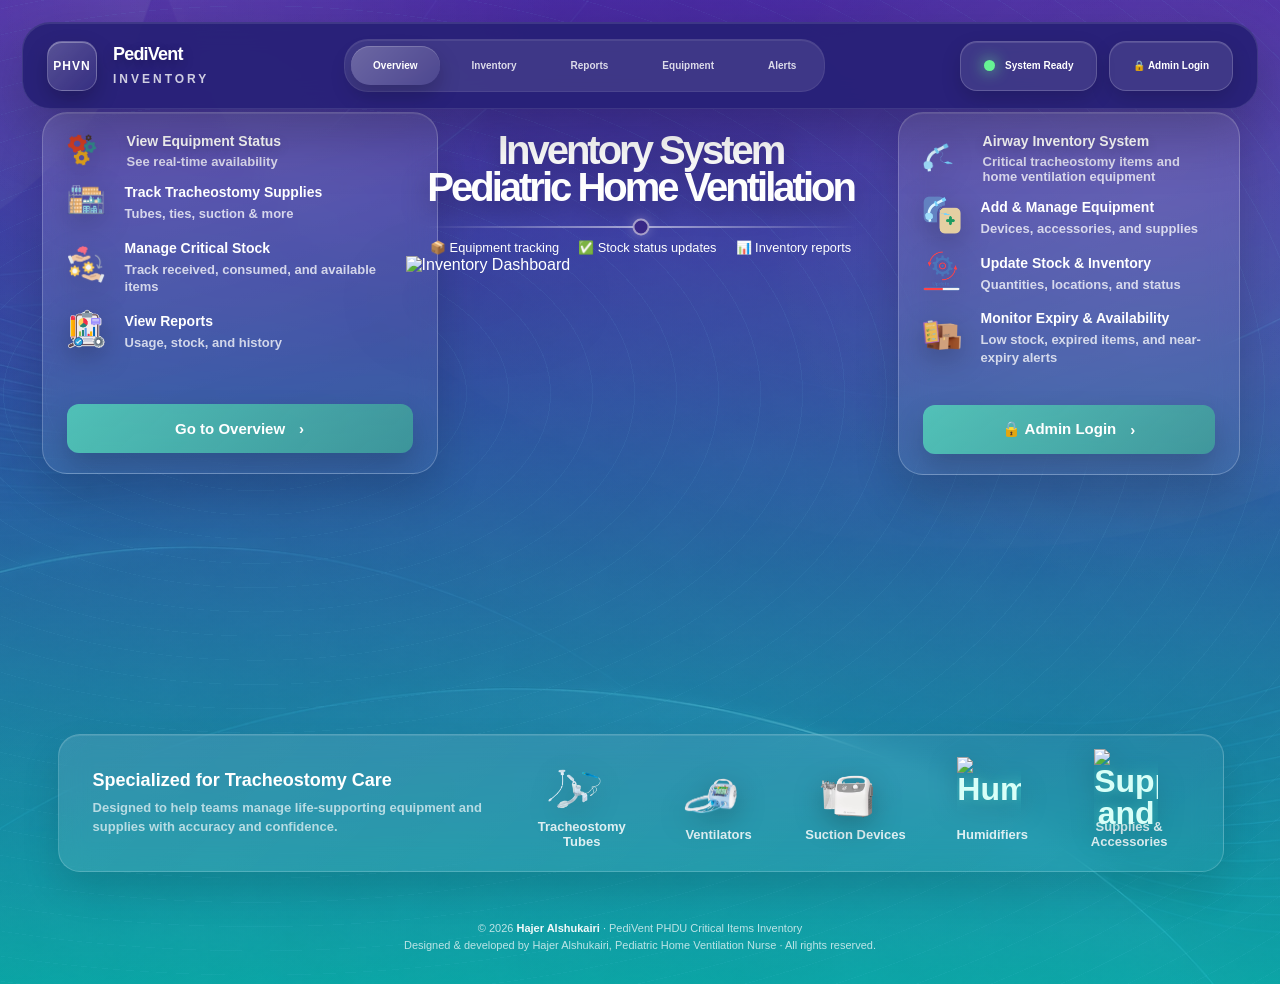
==== commit f1b72756: "Add files via upload" ====
--- a/index.html
+++ b/index.html
@@ -2,7 +2,7 @@
 <html lang="en">
 <head>
   <meta charset="UTF-8" />
-  <meta name="viewport" content="width=device-width, initial-scale=1.0" />
+  <meta name="viewport" content="width=device-width, initial-scale=1.0, viewport-fit=cover" />
   <meta name="author" content="Hajer Alshukairi" />
   <title>PediVent Inventory</title>
 
@@ -1715,6 +1715,8 @@
 }
 
   </style>
+  <link rel="stylesheet" href="mobile-responsive.css" />
+  <script src="mobile-nav.js" defer></script>
 </head>
 
 <body>
--- a/mobile-responsive.css
+++ b/mobile-responsive.css
@@ -0,0 +1,1036 @@
+/* PediVent — full mobile responsive layer (index, DashBoard, admin) */
+
+html {
+  -webkit-text-size-adjust: 100%;
+  text-size-adjust: 100%;
+}
+
+body {
+  overflow-x: hidden;
+}
+
+.page {
+  overflow-x: hidden;
+}
+
+@media (max-width: 1180px) {
+  .page {
+    overflow: visible !important;
+    min-height: 100vh;
+  }
+
+  .page-section,
+  .entry-wizard-overlay {
+    zoom: 1 !important;
+  }
+}
+
+img,
+canvas,
+video {
+  max-width: 100%;
+  height: auto;
+}
+
+.mobile-nav-toggle {
+  display: none;
+  align-items: center;
+  justify-content: center;
+  width: 44px;
+  height: 44px;
+  padding: 0;
+  border: 1px solid rgba(255, 255, 255, 0.22);
+  border-radius: 14px;
+  background: rgba(255, 255, 255, 0.1);
+  color: #fff;
+  font-size: 22px;
+  line-height: 1;
+  cursor: pointer;
+  flex-shrink: 0;
+}
+
+.mobile-nav-toggle:active {
+  transform: scale(0.96);
+}
+
+body.nav-menu-open {
+  overflow: hidden;
+}
+
+@media (max-width: 1180px) {
+  .navbar {
+    position: fixed !important;
+    top: max(8px, env(safe-area-inset-top)) !important;
+    left: 50% !important;
+    transform: translateX(-50%) !important;
+    width: calc(100% - 16px) !important;
+    max-width: 100% !important;
+    grid-template-columns: 1fr auto auto !important;
+    grid-template-areas:
+      "brand toggle actions-compact"
+      "menu menu menu";
+    align-items: center;
+    gap: 10px !important;
+    padding: 10px 12px !important;
+    border-radius: 20px !important;
+    z-index: 120 !important;
+  }
+
+  .navbar .brand {
+    grid-area: brand;
+    justify-self: start;
+    min-width: 0;
+  }
+
+  .navbar .brand h2 {
+    font-size: 18px !important;
+  }
+
+  .navbar .brand span {
+    font-size: 11px !important;
+    letter-spacing: 1px !important;
+  }
+
+  .navbar .logo {
+    width: 44px !important;
+    height: 44px !important;
+    font-size: 12px !important;
+    border-radius: 14px !important;
+  }
+
+  .mobile-nav-toggle {
+    display: inline-flex;
+    grid-area: toggle;
+    justify-self: end;
+  }
+
+  .navbar .nav-actions {
+    grid-area: actions-compact;
+    justify-self: end;
+    flex-wrap: nowrap !important;
+    gap: 6px !important;
+  }
+
+  .navbar.nav-open {
+    grid-template-areas:
+      "brand toggle ."
+      "menu menu menu";
+  }
+
+  .navbar.nav-open .nav-actions {
+    grid-area: menu;
+    justify-self: stretch;
+    flex-wrap: wrap !important;
+    padding-bottom: 6px;
+  }
+
+  .navbar.nav-open .nav-actions .user-nav-pill,
+  .navbar.nav-open .nav-actions .user-nav-text,
+  .navbar.nav-open .nav-actions .user-nav-text small {
+    display: flex;
+  }
+
+  .navbar.nav-open .nav-actions .user-nav-text small {
+    display: block;
+  }
+
+  .navbar:not(.nav-open) .nav-actions .user-nav-pill,
+  .navbar:not(.nav-open) .nav-actions .user-nav-text {
+    display: none !important;
+  }
+
+  .navbar .nav-actions .entry-add-btn,
+  .navbar .nav-actions .user-signout-btn,
+  .navbar .nav-actions .admin-login-btn,
+  .navbar .nav-actions .status-pill {
+    min-height: 40px;
+    height: 40px;
+    padding: 0 12px !important;
+    font-size: 12px !important;
+    white-space: nowrap;
+  }
+
+  .navbar .nav-links {
+    grid-area: menu;
+    display: none !important;
+    flex-direction: column;
+    width: 100% !important;
+    overflow: visible !important;
+    gap: 6px !important;
+    padding: 8px 0 4px;
+    border-top: 1px solid rgba(255, 255, 255, 0.12);
+    margin-top: 2px;
+  }
+
+  .navbar.nav-open .nav-links {
+    display: flex !important;
+  }
+
+  .navbar .nav-links a {
+    width: 100%;
+    text-align: center;
+    padding: 12px 14px !important;
+    font-size: 14px !important;
+    border-radius: 12px !important;
+  }
+
+  /* Landing page layout — reset desktop negative offsets */
+  .showcase {
+    margin-top: 0 !important;
+    gap: 14px !important;
+  }
+
+  .info-card.left,
+  .info-card.right {
+    margin: 0 !important;
+    width: 100% !important;
+    justify-self: stretch !important;
+    min-height: auto !important;
+  }
+
+  .center-visual {
+    margin: 0 !important;
+    order: -1;
+    min-height: 220px !important;
+  }
+
+  .main-img {
+    width: min(320px, 92vw) !important;
+    max-height: 260px !important;
+  }
+
+  .hero {
+    padding: 92px 12px 28px !important;
+    gap: 18px !important;
+    min-height: auto !important;
+  }
+
+  .hero-header {
+    text-align: center;
+  }
+
+  .features {
+    justify-content: center;
+    flex-wrap: wrap;
+  }
+
+  .bottom-panel {
+    padding: 18px 14px !important;
+    margin-bottom: 0 !important;
+  }
+
+  .signup-notice-overlay {
+    padding: 12px !important;
+    align-items: center !important;
+  }
+  section.hero.page-section,
+  .hero.page-section,
+  .reports-page.hero {
+    min-height: auto !important;
+    padding: 88px 12px 24px !important;
+    display: block !important;
+    gap: 0 !important;
+  }
+
+  .hero.page-section .hero-header {
+    margin-bottom: 12px;
+  }
+
+  .hero-title {
+    font-size: clamp(28px, 8vw, 42px) !important;
+    letter-spacing: -1px !important;
+    line-height: 1.05 !important;
+  }
+
+  .hero-subtitle,
+  .features {
+    font-size: 13px !important;
+  }
+
+  .dashboard-content,
+  .reports-content {
+    width: 100% !important;
+    max-width: 100% !important;
+    padding: 0 0 24px !important;
+    margin-top: 0 !important;
+  }
+
+  .reports-panel {
+    padding: 16px 14px 18px !important;
+    border-radius: 18px !important;
+  }
+
+  .report-toolbar,
+  .report-toolbar-actions {
+    flex-direction: column;
+    align-items: stretch !important;
+    gap: 10px !important;
+  }
+
+  .report-toolbar-actions {
+    width: 100%;
+  }
+
+  .report-export-btn,
+  .report-refresh-btn {
+    width: 100%;
+    justify-content: center;
+    min-height: 44px;
+  }
+
+  .report-summary,
+  .dash-summary-grid {
+    grid-template-columns: repeat(2, minmax(0, 1fr)) !important;
+    gap: 10px !important;
+  }
+
+  .report-kpi,
+  .dash-summary-card {
+    padding: 12px !important;
+  }
+
+  .report-kpi strong,
+  .dash-summary-card strong {
+    font-size: 18px !important;
+  }
+
+  .dash-filters,
+  .report-filter-row {
+    flex-direction: column;
+    gap: 10px !important;
+  }
+
+  .dash-filter-group,
+  .report-filter-group {
+    width: 100% !important;
+    min-width: 0 !important;
+  }
+
+  .dash-filter-select,
+  .dash-filter-search,
+  .report-filter-select {
+    min-height: 44px;
+    font-size: 16px !important;
+  }
+
+  .dash-filter-reset {
+    width: 100%;
+    min-height: 44px;
+  }
+
+  .dashboard-charts-grid,
+  .dashboard-charts-grid.three {
+    grid-template-columns: 1fr !important;
+  }
+
+  .dashboard-card,
+  .chart-card {
+    padding: 14px 12px !important;
+    border-radius: 16px !important;
+  }
+
+  .dashboard-card h3,
+  .dash-section-title {
+    font-size: 14px !important;
+  }
+
+  .dash-table-scroll,
+  .report-table-wrap {
+    overflow-x: auto;
+    -webkit-overflow-scrolling: touch;
+    margin: 0 -2px;
+  }
+
+  .dash-data-table,
+  .report-table,
+  .dashboard-recent-table {
+    min-width: 640px;
+    font-size: 12px !important;
+  }
+
+  .dash-data-table th,
+  .dash-data-table td,
+  .report-table th,
+  .report-table td {
+    padding: 8px 10px !important;
+  }
+
+  .dashboard-actions {
+    flex-direction: column;
+    gap: 10px !important;
+  }
+
+  .dashboard-action-btn {
+    width: 100%;
+    min-height: 44px;
+    justify-content: center;
+    text-align: center;
+  }
+
+  .trach-dash-row {
+    grid-template-columns: repeat(2, minmax(0, 1fr)) !important;
+    gap: 10px !important;
+  }
+
+  .trach-tube-card-head h4 {
+    font-size: 11px !important;
+  }
+
+  .trach-dash-page-title {
+    font-size: clamp(22px, 6vw, 32px) !important;
+  }
+
+  .chart-wrap,
+  .chart-wrap.tall,
+  .chart-wrap.trend {
+    height: 240px !important;
+    min-height: 200px;
+  }
+
+  .trach-trend-stats,
+  .chart-mini-stats {
+    grid-template-columns: repeat(2, minmax(0, 1fr)) !important;
+  }
+
+  .trach-dash-capture-area {
+    padding: 14px 12px 16px !important;
+  }
+
+  .showcase {
+    grid-template-columns: 1fr !important;
+    gap: 16px !important;
+  }
+
+  .info-card,
+  .center-visual,
+  .bottom-panel {
+    width: 100% !important;
+  }
+
+  .equipment-row {
+    grid-template-columns: 1fr 1fr !important;
+    gap: 10px !important;
+  }
+
+  .buttons {
+    flex-direction: column;
+    align-items: stretch !important;
+  }
+
+  .green-btn {
+    width: 100%;
+    min-height: 44px;
+  }
+
+  .app-copyright {
+    padding: 16px 12px 28px !important;
+    font-size: 10px !important;
+  }
+
+  /* Login popup — full screen on phone */
+  .popup-overlay {
+    padding: 0 !important;
+    align-items: stretch !important;
+  }
+
+  .popup-content {
+    width: 100% !important;
+    max-width: 100% !important;
+    height: 100% !important;
+    max-height: 100% !important;
+    border-radius: 0 !important;
+    margin: 0 !important;
+  }
+
+  .login-wrapper {
+    width: 100% !important;
+    max-width: 100% !important;
+    height: 100% !important;
+    min-height: 100% !important;
+    border-radius: 0 !important;
+  }
+
+  .form-container {
+    padding: 24px 18px !important;
+  }
+
+  .form-container h1 {
+    font-size: 24px !important;
+  }
+
+  .input-group input,
+  .input-group select,
+  .main-btn {
+    min-height: 48px;
+    font-size: 16px !important;
+  }
+
+  .close-btn {
+    top: 10px !important;
+    right: 10px !important;
+    width: 44px !important;
+    height: 44px !important;
+  }
+
+  .signup-notice-box {
+    width: calc(100% - 24px) !important;
+    max-width: 100% !important;
+    padding: 24px 18px !important;
+  }
+
+  .change-password-box {
+    width: calc(100% - 24px) !important;
+    padding: 24px 18px !important;
+  }
+
+  .change-password-overlay {
+    padding: 12px !important;
+    align-items: center !important;
+  }
+
+  .toggle-panel h1 {
+    font-size: clamp(22px, 6vw, 28px) !important;
+  }
+
+  /* Entry wizard */
+  .entry-wizard-overlay {
+    padding: 0 !important;
+    align-items: stretch !important;
+  }
+
+  .entry-wizard-box {
+    width: 100% !important;
+    max-width: 100% !important;
+    height: 100vh !important;
+    max-height: 100vh !important;
+    border-radius: 0 !important;
+  }
+
+  .entry-wizard-main {
+    padding: 14px 14px 0 !important;
+  }
+
+  .entry-wizard-body {
+    max-height: calc(100vh - 210px) !important;
+    padding-right: 4px;
+  }
+
+  .entry-wizard-foot {
+    padding: 12px 14px calc(12px + env(safe-area-inset-bottom)) !important;
+    flex-direction: column-reverse;
+    gap: 8px !important;
+  }
+
+  .entry-wizard-foot button {
+    width: 100%;
+    min-height: 46px;
+  }
+
+  .entry-choice-grid {
+    grid-template-columns: 1fr !important;
+  }
+
+  /* Admin panel */
+  body {
+    padding: 10px !important;
+  }
+
+  .dashboard-shell {
+    width: 100% !important;
+    min-height: auto !important;
+    border-radius: 18px !important;
+    grid-template-columns: 1fr !important;
+  }
+
+  .profile-panel {
+    display: none !important;
+  }
+
+  .topbar {
+    flex-direction: column !important;
+    align-items: stretch !important;
+    gap: 12px !important;
+  }
+
+  .search-box {
+    width: 100% !important;
+  }
+
+  .action-row {
+    flex-direction: column !important;
+    width: 100%;
+  }
+
+  .action-row button {
+    width: 100%;
+    min-height: 44px;
+  }
+
+  .main-area {
+    padding: 16px 14px !important;
+  }
+
+  .title h1 {
+    font-size: 22px !important;
+    line-height: 1.2 !important;
+  }
+
+  .title p {
+    font-size: 13px !important;
+  }
+
+  .toolbar,
+  .filters {
+    flex-direction: column !important;
+    align-items: stretch !important;
+    gap: 10px !important;
+  }
+
+  .filters select,
+  .search-box input {
+    min-height: 44px;
+    font-size: 16px !important;
+  }
+
+  .summary-kpis,
+  .card-board,
+  .team-profile-board {
+    grid-template-columns: 1fr !important;
+  }
+
+  .record-actions,
+  .team-profile-actions,
+  .form-actions,
+  .signup-notice-actions {
+    flex-direction: column !important;
+  }
+
+  .record-actions button,
+  .team-profile-btn,
+  .form-actions button,
+  .mini-btn,
+  .secondary-btn,
+  .edit-profile {
+    width: 100%;
+    min-height: 44px;
+  }
+
+  .modal-box {
+    width: calc(100% - 20px) !important;
+    max-height: calc(100vh - 24px);
+    overflow: auto;
+  }
+
+  .form-grid,
+  .record-meta,
+  .reset-password-grid,
+  .team-profile-info {
+    grid-template-columns: 1fr !important;
+  }
+
+  .icon-sidebar {
+    position: sticky;
+    top: 0;
+    z-index: 20;
+    border-bottom: 1px solid #dbe7f5;
+  }
+
+  .side-btn {
+    min-width: 44px;
+    min-height: 44px;
+  }
+
+  /* Override inline layout conflicts from HTML stylesheets */
+  .navbar .brand,
+  .navbar .nav-actions {
+    justify-content: flex-start !important;
+  }
+
+  .vent-img,
+  .trach-img {
+    display: none !important;
+  }
+
+  .divider {
+    width: min(280px, 72vw) !important;
+  }
+
+  .card-btn,
+  .right .card-btn {
+    width: 100% !important;
+    justify-content: center;
+    min-height: 44px;
+  }
+
+  .mini-item {
+    grid-template-columns: 36px 1fr !important;
+    gap: 12px !important;
+  }
+
+  .mini-item h4 {
+    font-size: 14px !important;
+  }
+
+  .mini-item p {
+    font-size: 12px !important;
+  }
+
+  .report-data-status {
+    width: 100%;
+    font-size: 12px !important;
+    line-height: 1.45;
+    text-align: center;
+  }
+
+  .report-toolbar {
+    gap: 12px !important;
+  }
+
+  .dashboard-cat-item {
+    flex-direction: column;
+    align-items: flex-start !important;
+    gap: 6px !important;
+  }
+
+  .dashboard-action-btn.primary {
+    width: 100%;
+  }
+
+  /* Compact status on index navbar */
+  .navbar .status-pill {
+    font-size: 0 !important;
+    gap: 0 !important;
+    padding: 0 11px !important;
+    min-width: 40px;
+  }
+
+  .navbar .status-pill .status-dot {
+    width: 12px;
+    height: 12px;
+  }
+
+  /* Scrollable tables with sticky first column */
+  .dash-table-scroll,
+  .report-table-wrap {
+    position: relative;
+    border-radius: 14px;
+    box-shadow: inset -12px 0 12px -12px rgba(15, 61, 115, 0.12);
+  }
+
+  .dash-data-table th:first-child,
+  .dash-data-table td:first-child,
+  .report-table th:first-child,
+  .report-table td:first-child,
+  .dashboard-recent-table th:first-child,
+  .dashboard-recent-table td:first-child {
+    position: sticky;
+    left: 0;
+    z-index: 2;
+    background: #fff;
+    box-shadow: 2px 0 8px rgba(15, 61, 115, 0.08);
+  }
+
+  .dash-data-table th:first-child,
+  .report-table th:first-child,
+  .dashboard-recent-table th:first-child {
+    background: #f0f6ff;
+    z-index: 3;
+  }
+
+  .dash-data-table,
+  .report-table,
+  .dashboard-recent-table {
+    min-width: 560px;
+  }
+
+  /* Entry wizard — phone-first */
+  .entry-wizard-box,
+  .login-wrapper,
+  .popup-content {
+    height: 100dvh !important;
+    max-height: 100dvh !important;
+  }
+
+  .entry-wizard-body {
+    max-height: calc(100dvh - 220px) !important;
+    overflow-y: auto !important;
+    -webkit-overflow-scrolling: touch;
+    overscroll-behavior: contain;
+  }
+
+  .entry-wizard-head h2 {
+    font-size: clamp(18px, 5vw, 24px) !important;
+    padding-right: 44px;
+    line-height: 1.25 !important;
+  }
+
+  .entry-wizard-progress {
+    padding: 10px 14px !important;
+  }
+
+  .entry-step-panel-head,
+  .entry-step-panel-body {
+    padding-left: 14px !important;
+    padding-right: 14px !important;
+  }
+
+  .entry-step-panel-head h3 {
+    font-size: 15px !important;
+  }
+
+  .entry-field input,
+  .entry-field select,
+  .entry-field textarea,
+  .entry-select,
+  .entry-input {
+    min-height: 48px;
+    font-size: 16px !important;
+  }
+
+  .entry-choice-card {
+    min-height: 52px;
+    padding: 12px 12px 12px 40px !important;
+    font-size: 14px !important;
+  }
+
+  .entry-review-row {
+    flex-direction: column;
+    align-items: flex-start !important;
+    gap: 4px !important;
+  }
+
+  .entry-review-row strong {
+    word-break: break-word;
+  }
+
+  .entry-submit-status {
+    margin: 0 14px 14px !important;
+  }
+
+  .entry-wizard-foot {
+    position: sticky;
+    bottom: 0;
+    z-index: 5;
+    box-shadow: 0 -8px 24px rgba(94, 53, 177, 0.08);
+  }
+
+  /* Login — stacked layout for phones (overrides slide animation) */
+  .login-wrapper {
+    display: flex !important;
+    flex-direction: column !important;
+    overflow-y: auto !important;
+    -webkit-overflow-scrolling: touch;
+  }
+
+  .toggle-container {
+    position: relative !important;
+    top: 0 !important;
+    left: 0 !important;
+    width: 100% !important;
+    height: auto !important;
+    min-height: 150px;
+    border-radius: 0 0 40px 40px !important;
+    flex-shrink: 0;
+    order: -1;
+  }
+
+  .toggle,
+  .login-wrapper.active .toggle {
+    position: relative !important;
+    left: 0 !important;
+    top: 0 !important;
+    width: 100% !important;
+    height: auto !important;
+    transform: none !important;
+  }
+
+  .toggle-panel {
+    position: relative !important;
+    width: 100% !important;
+    height: auto !important;
+    padding: 22px 16px !important;
+  }
+
+  .toggle-left,
+  .toggle-right,
+  .login-wrapper.active .toggle-left,
+  .login-wrapper.active .toggle-right {
+    transform: none !important;
+  }
+
+  .toggle-right {
+    display: none !important;
+  }
+
+  .login-wrapper.active .toggle-left {
+    display: none !important;
+  }
+
+  .login-wrapper.active .toggle-right {
+    display: flex !important;
+  }
+
+  .form-container {
+    position: relative !important;
+    width: 100% !important;
+    height: auto !important;
+    top: auto !important;
+    left: 0 !important;
+    transform: none !important;
+    opacity: 1 !important;
+    flex: 1 1 auto;
+    padding: 28px 18px calc(24px + env(safe-area-inset-bottom)) !important;
+  }
+
+  .sign-up {
+    display: none !important;
+  }
+
+  .sign-in {
+    display: flex !important;
+  }
+
+  .login-wrapper.active .sign-in {
+    display: none !important;
+  }
+
+  .login-wrapper.active .sign-up {
+    display: flex !important;
+  }
+
+  .record-card {
+    padding: 16px !important;
+  }
+
+  .summary-kpi {
+    padding: 14px !important;
+  }
+
+  .app-copyright {
+    padding-bottom: calc(28px + env(safe-area-inset-bottom)) !important;
+  }
+}
+
+@media (max-width: 600px) {
+  .navbar {
+    grid-template-columns: 1fr auto !important;
+    grid-template-areas:
+      "brand toggle"
+      "actions-compact actions-compact"
+      "menu menu menu";
+    gap: 8px !important;
+  }
+
+  .navbar.nav-open {
+    grid-template-areas:
+      "brand toggle"
+      "menu menu menu";
+  }
+
+  .navbar:not(.nav-open) .nav-actions {
+    grid-area: actions-compact;
+    width: 100%;
+    justify-content: stretch !important;
+    gap: 8px !important;
+  }
+
+  .navbar:not(.nav-open) .nav-actions .entry-add-btn,
+  .navbar:not(.nav-open) .nav-actions .user-signout-btn,
+  .navbar:not(.nav-open) .nav-actions .admin-login-btn {
+    flex: 1 1 0;
+    justify-content: center;
+    min-height: 44px;
+    height: 44px;
+  }
+
+  .navbar .brand h2 {
+    font-size: 16px !important;
+  }
+
+  .navbar .brand span {
+    font-size: 10px !important;
+  }
+
+  .navbar .logo {
+    width: 40px !important;
+    height: 40px !important;
+  }
+
+  .hero-title {
+    font-size: clamp(26px, 9vw, 36px) !important;
+  }
+
+  .reports-panel {
+    padding: 14px 12px 16px !important;
+  }
+
+  .dash-data-table,
+  .report-table,
+  .dashboard-recent-table {
+    min-width: 480px;
+    font-size: 11px !important;
+  }
+
+  .chart-wrap,
+  .chart-wrap.tall,
+  .chart-wrap.trend {
+    height: 220px !important;
+  }
+}
+
+@media (max-width: 480px) {
+  .report-summary,
+  .dash-summary-grid {
+    grid-template-columns: 1fr !important;
+  }
+
+  .trach-dash-row {
+    grid-template-columns: 1fr !important;
+  }
+
+  .trach-trend-stats,
+  .chart-mini-stats {
+    grid-template-columns: 1fr !important;
+  }
+
+  .equipment-row {
+    grid-template-columns: 1fr !important;
+  }
+
+  .rolePreview {
+    grid-template-columns: 1fr !important;
+  }
+
+  .navbar .nav-actions .entry-add-btn {
+    font-size: 11px !important;
+    padding: 0 8px !important;
+  }
+
+  .navbar .nav-actions .user-signout-btn {
+    font-size: 11px !important;
+  }
+
+  .admin-login-btn {
+    font-size: 11px !important;
+    padding: 0 10px !important;
+  }
+
+  .hero {
+    padding: 86px 10px 24px !important;
+  }
+
+  section.hero.page-section,
+  .hero.page-section,
+  .reports-page.hero {
+    padding: 84px 10px 20px !important;
+  }
+
+  .info-card {
+    padding: 18px 16px !important;
+    border-radius: 18px !important;
+  }
+
+  .entry-choice-grid--categories {
+    grid-template-columns: 1fr !important;
+  }
+}
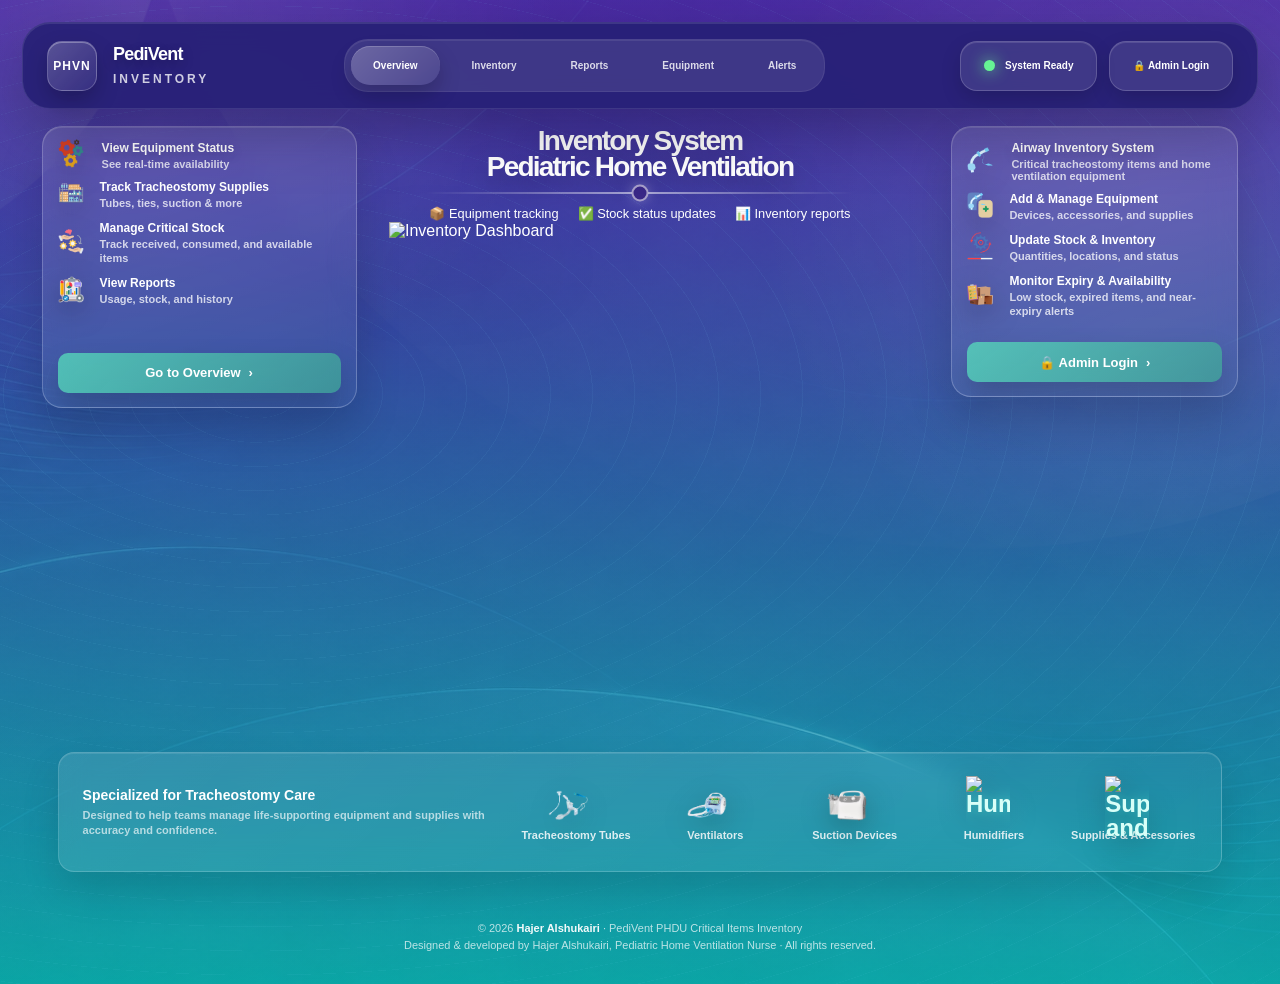
==== commit c232ef6f: "Add files via upload" ====
--- a/index.html
+++ b/index.html
@@ -263,14 +263,14 @@
     }
 
     .hero-title {
-      font-size: clamp(40px, 3vw, 60px);
+      font-size: clamp(28px, 2.1vw, 42px);
       line-height: 0.93;
       font-weight: 900;
-      letter-spacing: -3px;
+      letter-spacing: -1.8px;
       color: #ffffff;
       text-shadow: 0 10px 28px rgba(0,0,0,0.35);
-      margin-bottom: 20px;
-      margin-top: 1rem;
+      margin-bottom: 12px;
+      margin-top: 0.75rem;
     }
 
     .divider {
@@ -358,7 +358,7 @@
   width: 100%; margin-top: 6rem;
   max-width: 1740px;
   display: grid;
-  grid-template-columns: 300px minmax(460px, 1fr) 420px;
+  grid-template-columns: 280px minmax(440px, 1fr) 390px;
   align-items: start;
 }
 
@@ -367,14 +367,16 @@
   display: flex;
   align-items: flex-end;
   justify-content: center;
-  margin-top: -8rem; margin-right: -7rem;
+  margin-top: -8rem;
+  margin-right: -4.5rem;
 }
 
     .main-img {
-      width: min(500px, 100%);
-      max-height: 330px;
+      width: min(440px, 100%);
+      max-height: 285px;
       object-fit: contain;
       filter: drop-shadow(0 35px 42px rgba(0,0,0,0.48));
+      transform: translateX(-22px);
       z-index: 3;
     }
 
@@ -401,14 +403,14 @@
 
 .info-card.left {
   justify-self: start;
-  margin-top: -17rem;
-  margin-left: -1rem; width: 120%;
+  margin-top: -15rem;
+  margin-left: -1rem; width: 105%;
 }
 
 .info-card.right {
   justify-self: end;
-  width: 90% !important;
-  margin-top: -10rem;
+  width: 82% !important;
+  margin-top: -8rem;
   margin-right: -1rem !important;
 }
 
@@ -519,6 +521,80 @@
       filter: brightness(1.08);
     }
 
+    /* Desktop / tablet — compact info-card internals */
+    @media (min-width: 1181px) {
+      .info-card.left,
+      .info-card.right {
+        margin-top: -14rem !important;
+      }
+
+      .info-card {
+        min-height: 255px;
+        padding: 14px 15px;
+        border-radius: 20px;
+      }
+
+      .info-card .card-title-row {
+        grid-template-columns: 34px 1fr;
+        gap: 10px;
+        margin-bottom: 10px;
+      }
+
+      .info-card .card-main-icon,
+      .info-card .mini-icon {
+        width: 26px;
+        height: 26px;
+        border-radius: 11px;
+      }
+
+      .info-card .card-main-icon img,
+      .info-card .mini-icon img {
+        width: 30px;
+        height: 30px;
+        margin-top: -0.25rem;
+      }
+
+      .info-card .card-title-row h3 {
+        font-size: 12px;
+        margin-bottom: 3px;
+      }
+
+      .info-card .card-title-row p {
+        font-size: 11px;
+      }
+
+      .info-card .mini-list {
+        gap: 11px;
+      }
+
+      .info-card .mini-item {
+        grid-template-columns: 32px 1fr;
+        gap: 10px;
+      }
+
+      .info-card .mini-item h4 {
+        font-size: 12px;
+        margin-bottom: 2px;
+      }
+
+      .info-card .mini-item p {
+        font-size: 11px;
+        line-height: 1.28;
+      }
+
+      .info-card .card-btn {
+        height: 40px;
+        margin-top: 13px;
+        font-size: 13px;
+        gap: 8px;
+        border-radius: 10px;
+      }
+
+      .info-card.right .card-title-row {
+        grid-template-columns: 34px minmax(0, 1fr);
+      }
+    }
+
     .side-img {
       position: absolute;
       pointer-events: none;
@@ -565,13 +641,13 @@
       z-index: 4;
       width: min(2260px, 100%);
       margin: 0 auto 0;
-      padding: 22px 34px;
-      border-radius: 22px;
-      margin-top: -2rem;
+      padding: 15px 24px;
+      border-radius: 16px;
+      margin-top: -7.5rem;
       display: grid;
       grid-template-columns: 1.2fr 2fr;
       align-items: center;
-      gap: 30px;
+      gap: 18px;
 
       background: linear-gradient(
         135deg,
@@ -586,37 +662,37 @@
     }
 
     .bottom-text h3 {
-      font-size: 18px;
+      font-size: 14px;
       font-weight: 900;
       color: #ffffff;
-      margin-bottom: 8px;
+      margin-bottom: 5px;
     }
 
     .bottom-text p {
       color: rgba(255,255,255,0.66);
-      font-size: 13px;
-      line-height: 1.45;
+      font-size: 11px;
+      line-height: 1.35;
       font-weight: 600;
     }
 
     .equipment-row {
       display: grid;
       grid-template-columns: repeat(5, 1fr);
-      gap: 18px;
+      gap: 11px;
       align-items: center;
     }
 
     .equipment-item {
       text-align: center;
       color: rgba(255,255,255,0.85);
-      font-size: 13px;
+      font-size: 11px;
       font-weight: 700;
     }
 
     .equipment-item .eq-icon {
       display: block;
-      margin-bottom: 8px;
-      font-size: 32px;
+      margin-bottom: 5px;
+      font-size: 24px;
       line-height: 1;
       color: #d8fff8;
       text-shadow: 0 0 14px rgba(105,255,232,0.48);
@@ -630,7 +706,7 @@
       }
 
       .showcase {
-        grid-template-columns: 330px minmax(420px, 1fr) 380px;
+        grid-template-columns: 300px minmax(400px, 1fr) 350px;
         gap: 18px;
       }
 
@@ -639,7 +715,8 @@
       }
 
       .main-img {
-        width: min(560px, 100%);
+        width: min(480px, 100%);
+        max-height: 275px;
       }
 
       .vent-img {
@@ -766,7 +843,7 @@
       }
 
       .hero-title {
-        font-size: clamp(38px, 12vw, 56px);
+        font-size: clamp(26px, 9vw, 38px);
         letter-spacing: -1.5px;
       }
 
@@ -820,7 +897,7 @@
       }
 
       .hero-title {
-        font-size: 38px;
+        font-size: 26px;
       }
 
       .hero-subtitle {
@@ -862,8 +939,8 @@
 
     .info-card.right {
   justify-self: end;
-  width: 80%;
-  margin-top: -17rem;
+  width: 72%;
+  margin-top: -15rem;
   margin-right: -1rem;
 }
 
@@ -887,16 +964,16 @@
 }
 
 .equipment-item .eq-icon {
-  width: 54px;
-  height: 54px;
-  margin: 0 auto 8px;
+  width: 40px;
+  height: 40px;
+  margin: 0 auto 5px;
   display: grid;
   place-items: center;
 }
 
 .equipment-item .eq-icon img {
-  width: 80px;
-  height: 80px;
+  width: 60px;
+  height: 60px;
   object-fit: contain;
   display: block; margin-top: -0.5rem; margin-left: -1REM;
   filter: drop-shadow(0 8px 14px rgba(0,0,0,0.25));
@@ -2051,7 +2128,7 @@
         <!-- Sign In Form -->
         <div class="form-container sign-in">
           <h1>Sign In</h1>
-          <div class="formHint">Sign in with your full name, password, and role</div>
+          <div class="formHint">Sign in with your username or email, password, and role</div>
 
           <div class="rolePreview">
             <div class="roleChip">Doctor</div>
@@ -2060,7 +2137,7 @@
           </div>
 
        <div class="input-group">
-  <input type="text" id="loginEmail" placeholder="Full Name" value="" />
+  <input type="text" id="loginEmail" placeholder="Username or Email" value="" />
   <span class="inputIcon">👤</span>
 </div>
 
@@ -2097,13 +2174,13 @@
             <div class="toggle-panel toggle-left">
               <h1>Welcome Back!</h1>
               <p>Already have access? Sign in and continue inventory management.</p>
-              <button class="ghost-btn" id="login" type="button">SIGN IN</button>
+              <button class="ghost-btn" id="login" type="button">Sign In</button>
             </div>
 
             <div class="toggle-panel toggle-right">
               <h1>Hello, Team!</h1>
               <p>Request access to manage pediatric home ventilation equipment and stock.</p>
-              <button class="ghost-btn" id="register" type="button">SIGN UP</button>
+              <button class="ghost-btn" id="register" type="button">Create Account</button>
             </div>
 
           </div>
@@ -2148,7 +2225,7 @@
   <script src="https://www.gstatic.com/firebasejs/10.14.1/firebase-app-compat.js"></script>
   <script src="https://www.gstatic.com/firebasejs/10.14.1/firebase-auth-compat.js"></script>
   <script src="https://www.gstatic.com/firebasejs/10.14.1/firebase-firestore-compat.js"></script>
-  <script src="firebase-users.js"></script>
+ <script src="firebase-users.js?v=30"></script>
   <script>
     const popup = document.getElementById('popup');
     const container = document.getElementById('container');
@@ -2160,19 +2237,19 @@
     let pendingRemember = false;
     let pendingUsername = '';
 
-    const DEFAULT_ADMIN = {
-      id: 1,
-      name: 'Hajer',
-      username: 'Hajer2007',
-      email: 'Hajer2007',
-      phone: 'Not added',
-      role: 'Admin',
-      area: 'Pediatric Home Ventilation',
-      profileType: 'Inventory Team Member',
-      password: '1234',
-      status: 'approved',
-      mustChangePassword: true
-    };
+const DEFAULT_ADMIN = {
+  id: 1,
+  name: 'Hajer',
+  username: 'Hajer@2007',
+  email: 'hmssoon@gmail.com',
+  phone: 'Not added',
+  role: 'Admin',
+  area: 'Pediatric Home Ventilation',
+  profileType: 'Inventory Team Member',
+  password: '',
+  status: 'approved',
+  mustChangePassword: false
+};
 
     const USERS_STORAGE_KEY = 'users';
 
@@ -2207,46 +2284,43 @@
         source: 'index-signup'
       };
     }
-
-    function ensureDefaultAdminExists(){
-      const users = getStoredUsers();
-      const adminKey = 'hajer2007';
-      const adminIndex = users.findIndex(u =>
-        u.role === 'Admin' &&
-        (
-          String(u.username || '').toLowerCase() === adminKey ||
-          String(u.email || '').toLowerCase() === adminKey ||
-          String(u.name || '').toLowerCase() === 'hajer'
-        )
-      );
-
-      if(adminIndex === -1){
-        users.unshift({ ...DEFAULT_ADMIN });
-        saveStoredUsers(users);
-        return;
-      }
-
-      const admin = users[adminIndex];
-      let updated = false;
-      const repaired = {
-        ...DEFAULT_ADMIN,
-        ...admin,
-        id: admin.id || DEFAULT_ADMIN.id,
-        role: 'Admin',
-        status: 'approved',
-        username: admin.username || DEFAULT_ADMIN.username,
-        email: admin.email || DEFAULT_ADMIN.email,
-        name: admin.name || DEFAULT_ADMIN.name
-      };
-
-      if(admin.status !== 'approved' || admin.role !== 'Admin'){
-        users[adminIndex] = repaired;
-        updated = true;
-      }
-
-      if(updated) saveStoredUsers(users);
-    }
-
+function ensureDefaultAdminExists(){
+  const users = getStoredUsers();
+
+  const adminKeys = [
+    'hajer@2007',
+    'hmssoon@gmail.com',
+    'hajer2007',
+    'hajer'
+  ];
+
+  const adminIndex = users.findIndex(u =>
+    u.role === 'Admin' &&
+    [
+      u.username,
+      u.email,
+      u.name
+    ].some(v => adminKeys.includes(String(v || '').toLowerCase()))
+  );
+
+  if(adminIndex === -1){
+    users.unshift({ ...DEFAULT_ADMIN });
+    saveStoredUsers(users);
+    return;
+  }
+
+  const oldAdmin = users[adminIndex];
+
+  users[adminIndex] = {
+    ...oldAdmin,
+    ...DEFAULT_ADMIN,
+    id: oldAdmin.id || DEFAULT_ADMIN.id,
+    role: 'Admin',
+    status: 'approved'
+  };
+
+  saveStoredUsers(users);
+}
     function clearLoginForm(){
       document.getElementById('loginEmail').value = '';
       document.getElementById('loginPassword').value = '';
@@ -2315,6 +2389,15 @@
 
     function openAdminLogin(event){
       if(event) event.preventDefault();
+      document.querySelectorAll('.navbar').forEach(function(nav){
+        nav.classList.remove('nav-open');
+        var toggle = nav.querySelector('.mobile-nav-toggle');
+        if(toggle){
+          toggle.setAttribute('aria-expanded', 'false');
+          toggle.setAttribute('aria-label', 'Open menu');
+        }
+      });
+      document.body.classList.remove('nav-menu-open');
       ensureDefaultAdminExists();
       container.classList.remove('active');
       clearMessages();
@@ -2497,10 +2580,23 @@
       }
     }
 
-    function forgotPassword(event){
-      event.preventDefault();
-      showMessage('loginMessage', 'Contact your admin to reset your password.', 'success');
-    }
+async function forgotPassword(event){
+  event.preventDefault();
+
+  const email = prompt("Enter your registered email:");
+
+  if(!email){
+    showMessage('loginMessage', 'Please enter your email.', 'error');
+    return;
+  }
+
+  try{
+    await firebase.auth().sendPasswordResetEmail(email.trim());
+    showMessage('loginMessage', 'Password reset link sent. Please check your email.', 'success');
+  }catch(error){
+    showMessage('loginMessage', PediVentFirebase.mapAuthError(error), 'error');
+  }
+}
 
     function isUserLoggedIn(){
       return sessionStorage.getItem('pediventLoggedIn') === 'true';
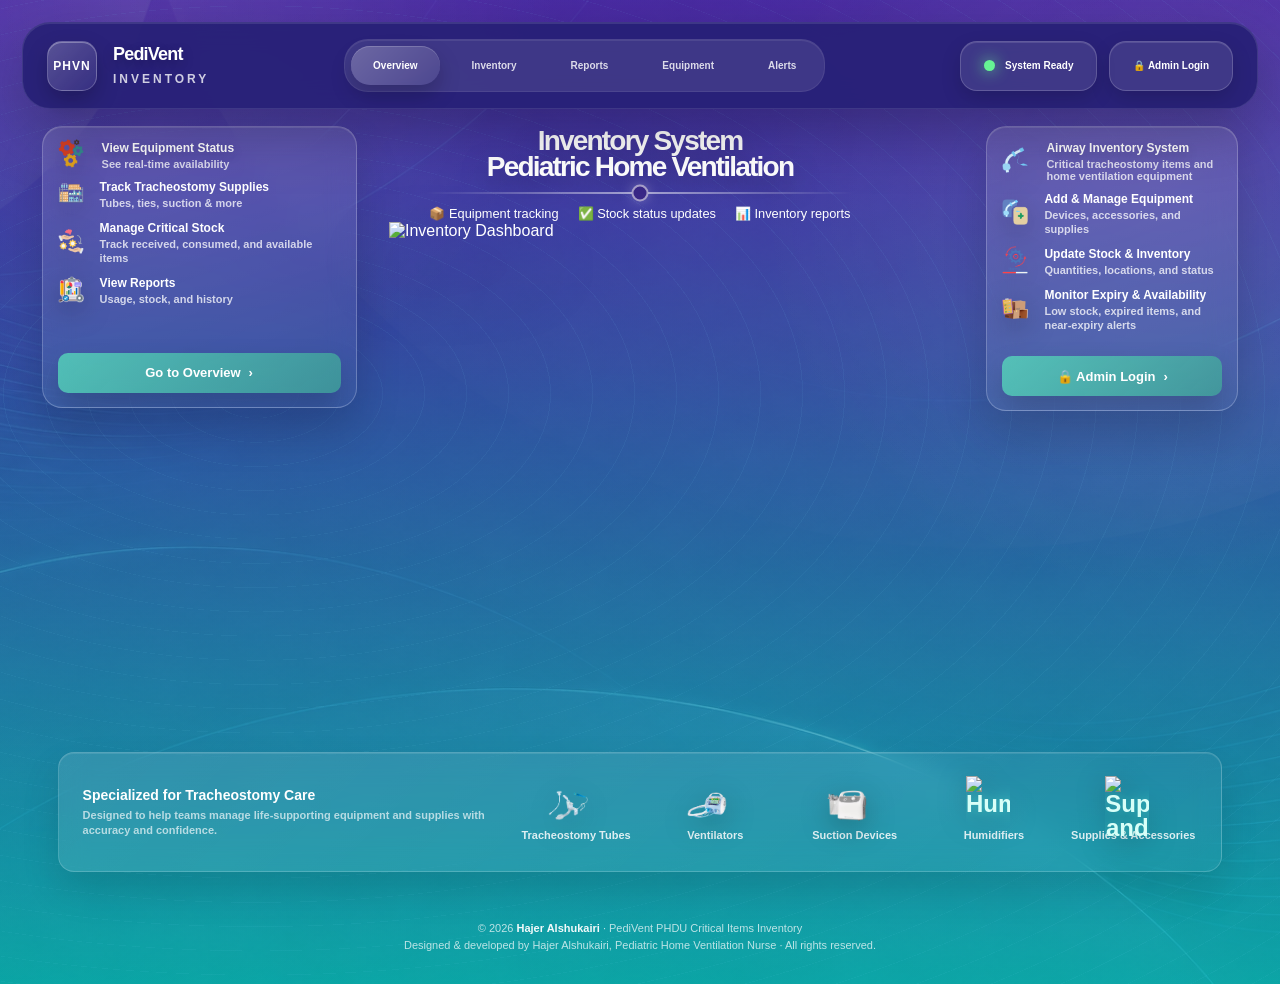
==== commit 6a5e0780: "Add files via upload" ====
--- a/index.html
+++ b/index.html
@@ -352,24 +352,25 @@
 
     /* ================= MAIN AREA ================= */
 
-.showcase {
-  position: relative;
-  z-index: 4;
-  width: 100%; margin-top: 6rem;
-  max-width: 1740px;
-  display: grid;
-  grid-template-columns: 280px minmax(440px, 1fr) 390px;
-  align-items: start;
-}
-
-.center-visual {
-  position: relative;
-  display: flex;
-  align-items: flex-end;
-  justify-content: center;
-  margin-top: -8rem;
-  margin-right: -4.5rem;
-}
+    .showcase {
+      position: relative;
+      z-index: 4;
+      width: 100%;
+      margin-top: 6rem;
+      max-width: 1740px;
+      display: grid;
+      grid-template-columns: 280px minmax(440px, 1fr) 390px;
+      align-items: start;
+    }
+
+    .center-visual {
+      position: relative;
+      display: flex;
+      align-items: flex-end;
+      justify-content: center;
+      margin-top: -8rem;
+      margin-right: -4.5rem;
+    }
 
     .main-img {
       width: min(440px, 100%);
@@ -401,18 +402,33 @@
       backdrop-filter: blur(14px);
     }
 
-.info-card.left {
-  justify-self: start;
-  margin-top: -15rem;
-  margin-left: -1rem; width: 105%;
-}
-
-.info-card.right {
-  justify-self: end;
-  width: 82% !important;
-  margin-top: -8rem;
-  margin-right: -1rem !important;
-}
+    .info-card.left {
+      justify-self: start;
+      margin-top: -15rem;
+      margin-left: -1rem;
+      width: 105%;
+    }
+
+    .info-card.right {
+      justify-self: end;
+      width: 72%;
+      margin-top: -15rem;
+      margin-right: -1rem;
+    }
+
+    .right .card-title-row {
+      width: 100%;
+      position: relative;
+      z-index: 3;
+      grid-template-columns: 44px minmax(0, 1fr);
+    }
+
+    .right .mini-list,
+    .right .card-btn {
+      width: 100%;
+      position: relative;
+      z-index: 3;
+    }
 
     .card-title-row {
       display: grid;
@@ -422,22 +438,24 @@
       margin-bottom: 15px;
     }
 
-.card-main-icon, .mini-icon {
-  width: 30px;
-  height: 30px;
-  border-radius: 15px;
-  display: grid;
-  place-items: center;
-  overflow: visible;
-}
-
-.card-main-icon img, .mini-icon img {
-  width: 40px; margin-top: -0.4rem;
-  height: 40px;
-  object-fit: contain;
-  display: block;
-  filter: drop-shadow(0 8px 14px rgba(0,0,0,0.25));
-}
+    .card-main-icon {
+      width: 30px;
+      height: 30px;
+      border-radius: 15px;
+      display: grid;
+      place-items: center;
+      overflow: visible;
+    }
+
+    .card-main-icon img,
+    .mini-icon img {
+      width: 40px;
+      height: 40px;
+      margin-top: -0.4rem;
+      object-fit: contain;
+      display: block;
+      filter: drop-shadow(0 8px 14px rgba(0,0,0,0.25));
+    }
 
     .card-title-row h3 {
       color: #ffffff;
@@ -511,11 +529,6 @@
       box-shadow: 0 15px 30px rgba(0,0,0,0.18);
     }
 
-    .right .card-btn {
-        background: linear-gradient(135deg, rgba(87, 224, 188, 0.75), rgba(64, 170, 150, 0.70));
-      box-shadow: 0 15px 30px rgba(0,0,0,0.18);
-    }
-
     .card-btn:hover {
       transform: translateY(-2px);
       filter: brightness(1.08);
@@ -614,24 +627,6 @@
       right: -120px;
       bottom: -6px;
       width: 250px;
-    }
-
-    .right .mini-list {
-      width: 72%;
-      position: relative;
-      z-index: 3;
-    }
-
-    .right .card-title-row {
-      width: 72%;
-      position: relative;
-      z-index: 3;
-    }
-
-    .right .card-btn {
-      width: 76%;
-      position: relative;
-      z-index: 3;
     }
 
     /* ================= BOTTOM BAR ================= */
@@ -690,14 +685,27 @@
     }
 
     .equipment-item .eq-icon {
-      display: block;
-      margin-bottom: 5px;
+      display: grid;
+      place-items: center;
+      width: 40px;
+      height: 40px;
+      margin: 0 auto 5px;
       font-size: 24px;
       line-height: 1;
       color: #d8fff8;
       text-shadow: 0 0 14px rgba(105,255,232,0.48);
     }
 
+    .equipment-item .eq-icon img {
+      width: 60px;
+      height: 60px;
+      object-fit: contain;
+      display: block;
+      margin-top: -0.5rem;
+      margin-left: -1rem;
+      filter: drop-shadow(0 8px 14px rgba(0,0,0,0.25));
+    }
+
     /* ================= RESPONSIVE ================= */
 
     @media (max-width: 1400px) {
@@ -762,12 +770,6 @@
 
       .center-visual {
         order: -1;
-      }
-
-      .right .mini-list,
-      .right .card-title-row,
-      .right .card-btn {
-        width: 100%;
       }
 
       .vent-img,
@@ -934,51 +936,6 @@
         grid-template-columns: 1fr;
       }
     }
-
-
-
-    .info-card.right {
-  justify-self: end;
-  width: 72%;
-  margin-top: -15rem;
-  margin-right: -1rem;
-}
-
-.right .card-title-row {
-  width: 100%;
-  position: relative;
-  z-index: 3;
-  grid-template-columns: 44px minmax(0, 1fr);
-}
-
-.right .mini-list {
-  width: 100%;
-  position: relative;
-  z-index: 3;
-}
-
-.right .card-btn {
-  width: 100%;
-  position: relative;
-  z-index: 3; 
-}
-
-.equipment-item .eq-icon {
-  width: 40px;
-  height: 40px;
-  margin: 0 auto 5px;
-  display: grid;
-  place-items: center;
-}
-
-.equipment-item .eq-icon img {
-  width: 60px;
-  height: 60px;
-  object-fit: contain;
-  display: block; margin-top: -0.5rem; margin-left: -1REM;
-  filter: drop-shadow(0 8px 14px rgba(0,0,0,0.25));
-}
-  
 
 /* ================= LOGIN POPUP - Same method as index(17) ================= */
 .popup-overlay{
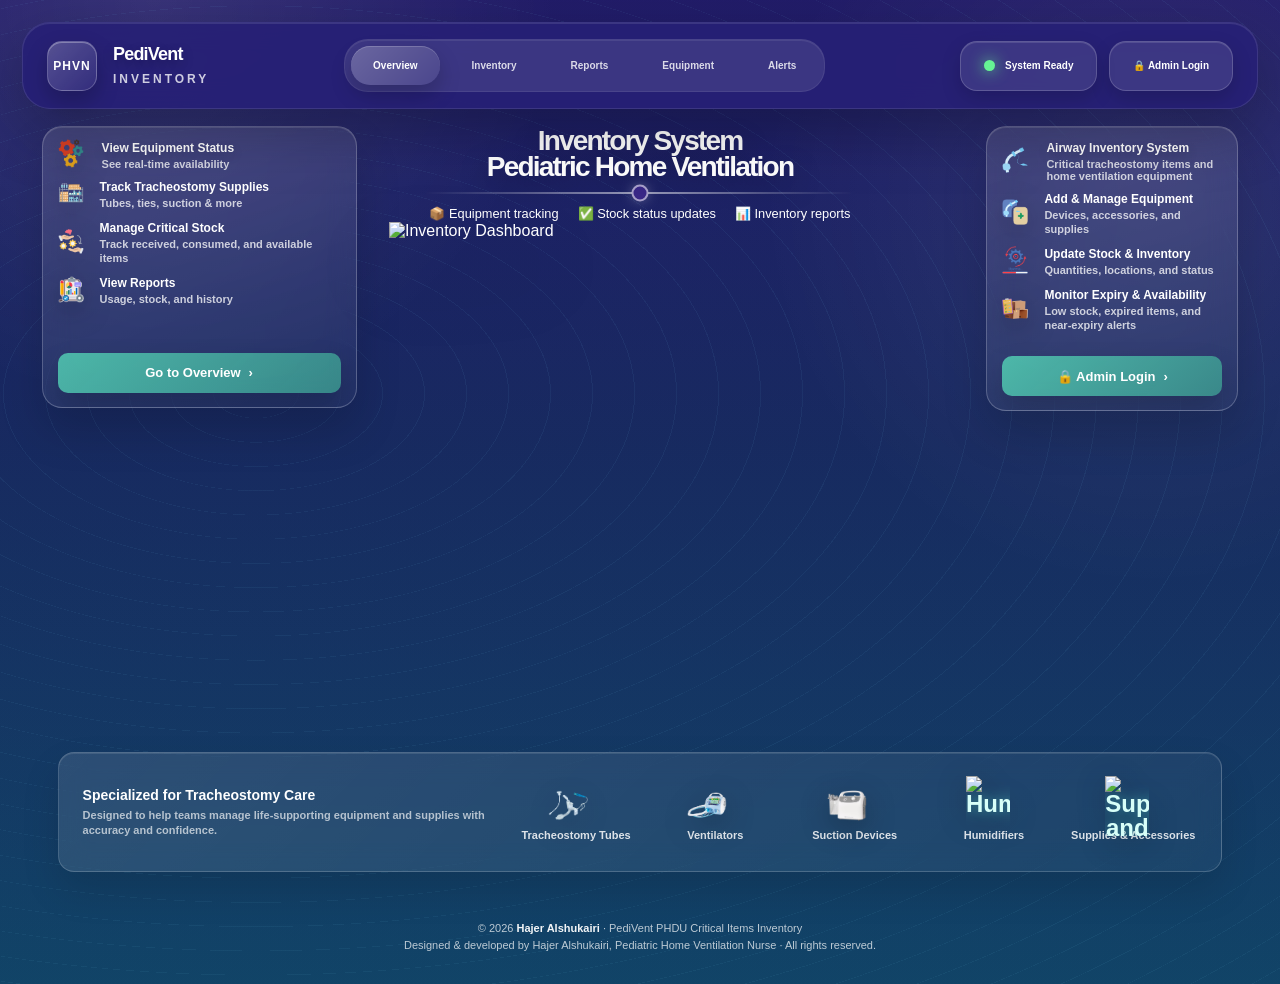
==== commit 57e51b20: "Add files via upload" ====
--- a/index.html
+++ b/index.html
@@ -5,6 +5,20 @@
   <meta name="viewport" content="width=device-width, initial-scale=1.0, viewport-fit=cover" />
   <meta name="author" content="Hajer Alshukairi" />
   <title>PediVent Inventory</title>
+  <script>
+    /* GitHub Pages: keep CSS/images working when URL has no trailing slash */
+    (function () {
+      var path = window.location.pathname || '/';
+      if (/\.html?$/i.test(path)) {
+        path = path.replace(/[^/]+$/, '');
+      } else if (!path.endsWith('/')) {
+        path += '/';
+      }
+      var base = document.createElement('base');
+      base.href = path;
+      document.head.appendChild(base);
+    })();
+  </script>
 
   <style>
     * {
@@ -55,7 +69,7 @@
           rgba(32, 93, 170, 0.15) 45%,
           rgba(0, 178, 178, 0.18) 100%
         ),
-        url("media/Purple And White Modern Mobile App Promotion Instagram Post.png");
+        url("media/hero-bg.png");
       background-size: cover;
       background-position: center;
       background-repeat: no-repeat;
@@ -1568,7 +1582,7 @@
   height:100%;
   background:
     linear-gradient(rgba(20,16,75,0.50), rgba(20,16,75,0.50)),
-    url("media/Purple And White Modern Mobile App Promotion Instagram Post.png");
+    url("media/hero-bg.png");
   background-size:cover;
   background-position:center;
   background-repeat:no-repeat;
@@ -1749,8 +1763,8 @@
 }
 
   </style>
-  <link rel="stylesheet" href="mobile-responsive.css" />
-  <script src="mobile-nav.js" defer></script>
+  <link rel="stylesheet" href="./mobile-responsive.css?v=31" />
+  <script src="./mobile-nav.js?v=31" defer></script>
 </head>
 
 <body>
@@ -1860,7 +1874,7 @@
         <!-- CENTER IMAGE -->
         <div class="center-visual">
           <img
-            src="media/Untitled design (588).png"
+            src="media/hero-visual.png"
             alt="Inventory Dashboard"
             class="main-img"
           />
@@ -2182,7 +2196,7 @@
   <script src="https://www.gstatic.com/firebasejs/10.14.1/firebase-app-compat.js"></script>
   <script src="https://www.gstatic.com/firebasejs/10.14.1/firebase-auth-compat.js"></script>
   <script src="https://www.gstatic.com/firebasejs/10.14.1/firebase-firestore-compat.js"></script>
- <script src="firebase-users.js?v=30"></script>
+  <script src="./firebase-users.js?v=31"></script>
   <script>
     const popup = document.getElementById('popup');
     const container = document.getElementById('container');
